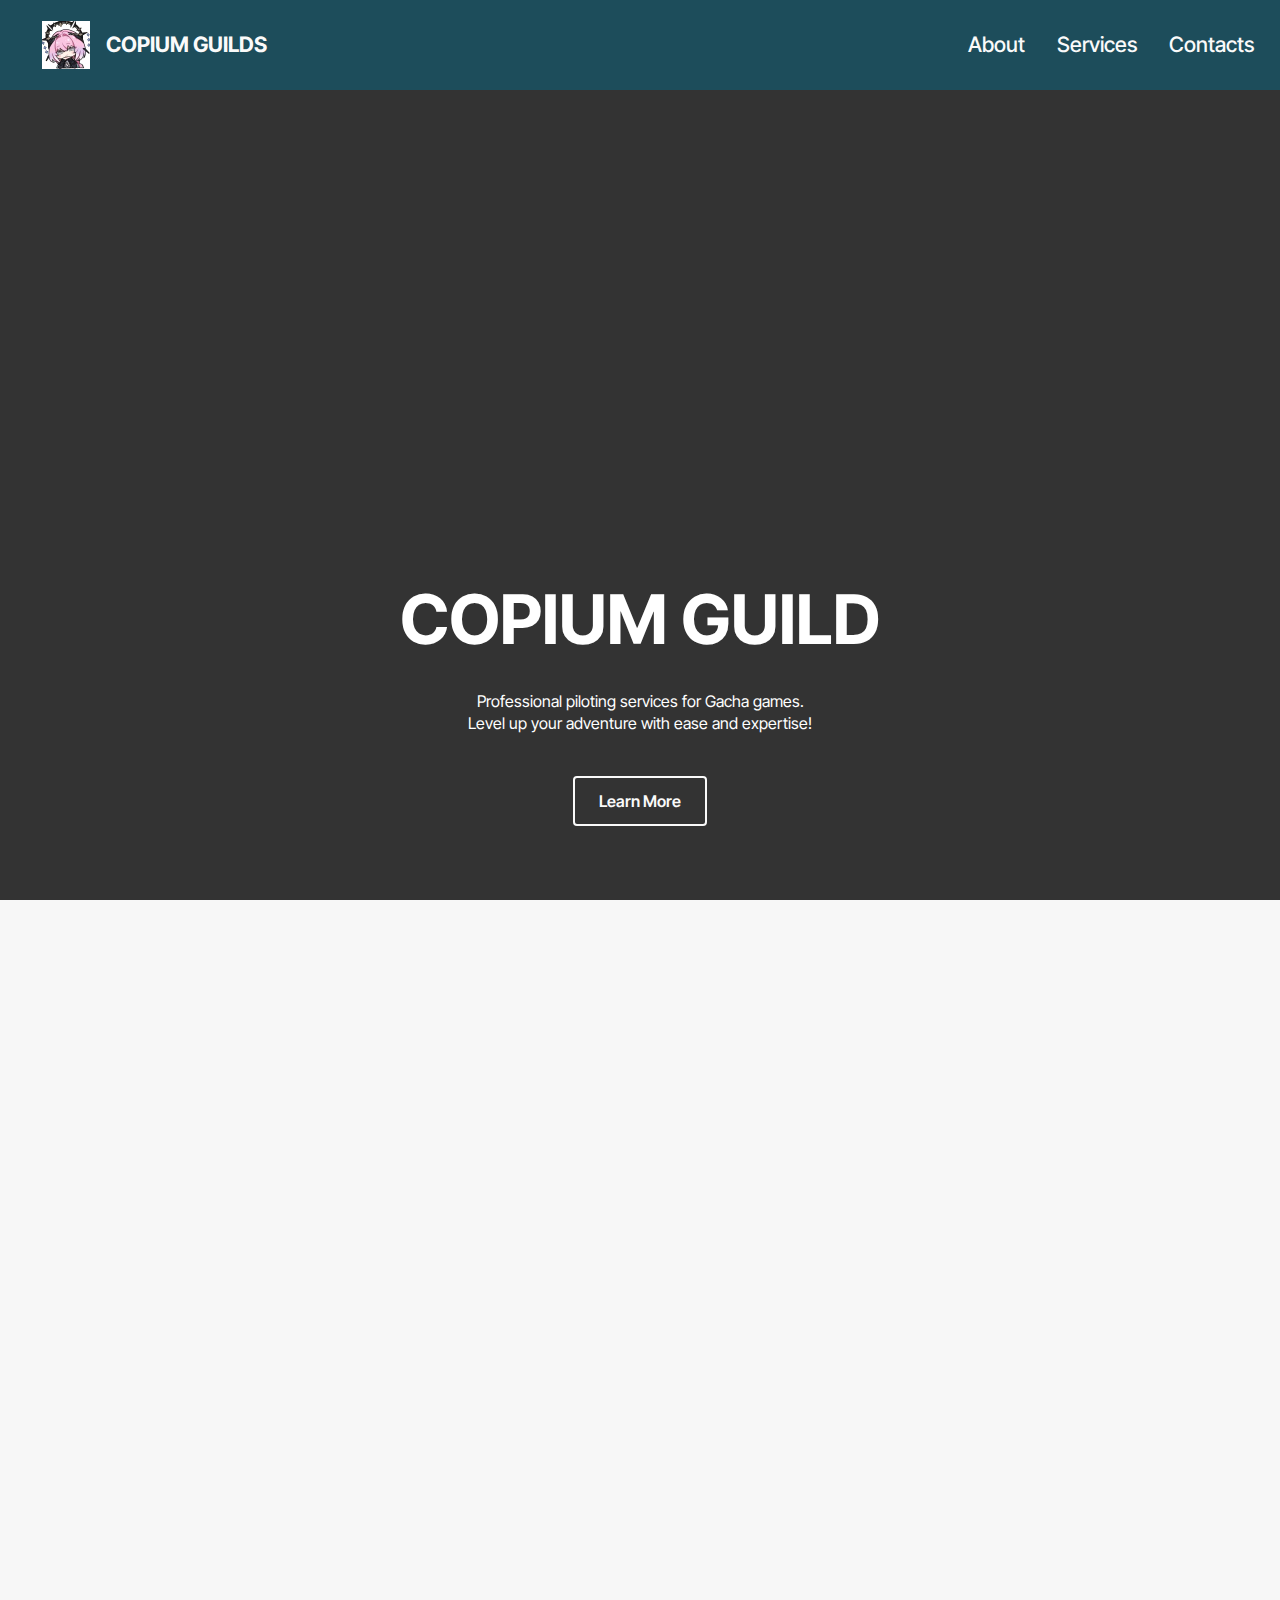
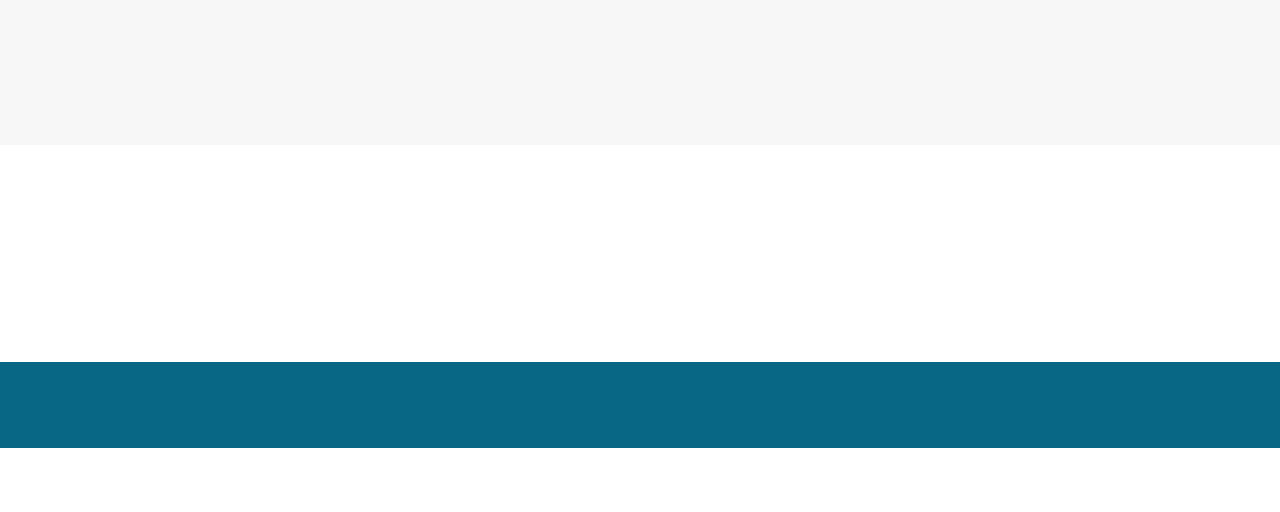
==== index.html @ 8b756c2f "index.html" ====
<!DOCTYPE html>
<html  >
<head>
  <!-- Site made with Mobirise Website Builder v5.9.18, https://mobirise.com -->
  <meta charset="UTF-8">
  <meta http-equiv="X-UA-Compatible" content="IE=edge">
  <meta name="generator" content="Mobirise v5.9.18, mobirise.com">
  <meta name="viewport" content="width=device-width, initial-scale=1, minimum-scale=1">
  <link rel="shortcut icon" href="assets/images/twitter-mmr-waai2024.11.131856662565855941118gcqwwayaaaao-wo-128x128-1.png" type="image/x-icon">
  <meta name="description" content="">
  
  
  <title>Home</title>
  <link rel="stylesheet" href="assets/web/assets/mobirise-icons2/mobirise2.css">
  <link rel="stylesheet" href="assets/bootstrap/css/bootstrap.min.css">
  <link rel="stylesheet" href="assets/bootstrap/css/bootstrap-grid.min.css">
  <link rel="stylesheet" href="assets/bootstrap/css/bootstrap-reboot.min.css">
  <link rel="stylesheet" href="assets/animatecss/animate.css">
  <link rel="stylesheet" href="assets/dropdown/css/style.css">
  <link rel="stylesheet" href="assets/socicon/css/styles.css">
  <link rel="stylesheet" href="assets/theme/css/style.css">
  <link rel="preload" href="https://fonts.googleapis.com/css?family=Inter+Tight:100,200,300,400,500,600,700,800,900,100i,200i,300i,400i,500i,600i,700i,800i,900i&display=swap" as="style" onload="this.onload=null;this.rel='stylesheet'">
  <noscript><link rel="stylesheet" href="https://fonts.googleapis.com/css?family=Inter+Tight:100,200,300,400,500,600,700,800,900,100i,200i,300i,400i,500i,600i,700i,800i,900i&display=swap"></noscript>
  <link rel="preload" as="style" href="assets/mobirise/css/mbr-additional.css?v=0Nuo8L"><link rel="stylesheet" href="assets/mobirise/css/mbr-additional.css?v=0Nuo8L" type="text/css">

  
  
  
</head>
<body>
  
  <section data-bs-version="5.1" class="menu menu6 cid-uwQEiU1fhK" once="menu" id="menu06-1n">
	

	<nav class="navbar navbar-dropdown opacityScrollOff navbar-expand-lg">
		<div class="container">
			<div class="navbar-brand">
				<span class="navbar-logo">
					<a href="https://mobiri.se">
						<img src="assets/images/twitter-mmr-waai2024.11.131856662565855941118gcqwwayaaaao-wo-96x96.jpg" alt="Mobirise Website Builder" style="height: 3rem;">
					</a>
				</span>
				<span class="navbar-caption-wrap"><a class="navbar-caption text-white text-primary display-4" href="index.html">COPIUM GUILDS</a></span>
			</div>
			<button class="navbar-toggler" type="button" data-toggle="collapse" data-bs-toggle="collapse" data-target="#navbarSupportedContent" data-bs-target="#navbarSupportedContent" aria-controls="navbarNavAltMarkup" aria-expanded="false" aria-label="Toggle navigation">
				<div class="hamburger">
					<span></span>
					<span></span>
					<span></span>
					<span></span>
				</div>
			</button>
			<div class="collapse navbar-collapse opacityScrollOff" id="navbarSupportedContent">
				<ul class="navbar-nav nav-dropdown nav-right" data-app-modern-menu="true"><li class="nav-item">
						<a class="nav-link link text-white text-primary display-4" href="about.html">About</a>
					</li><li class="nav-item">
						<a class="nav-link link text-white text-primary display-4" href="index.html" aria-expanded="false">Services</a>
					</li>
					<li class="nav-item">
						<a class="nav-link link text-white text-primary display-4" href="page2.html">Contacts</a>
					</li></ul>
				
				
			</div>
		</div>
	</nav>
</section>

<section data-bs-version="5.1" class="header16 cid-uwQDNIb9LK mbr-fullscreen" data-bg-video="https://youtu.be/4i1IRQ6SGTM?t=7" id="header17-1m">
  
  <div class="mbr-overlay" style="opacity: 0.8; background-color: rgb(0, 0, 0);"></div>
  <div class="container-fluid">
    <div class="row">
      <div class="content-wrap col-12 col-md-7">
        <h1 class="mbr-section-title mbr-fonts-style mbr-white mb-4 display-1"><strong>COPIUM GUILD</strong></h1>
        
        <p class="mbr-fonts-style mbr-text mbr-white mb-4 display-7">Professional piloting services for Gacha games. <br>Level up your adventure with ease and expertise!</p>
        <div class="mbr-section-btn"><a class="btn btn-white-outline display-7" href="#features017-1r">Learn More</a></div>
      </div>
    </div>
  </div>
</section>

<section data-bs-version="5.1" class="features017 mbr-embla cid-uwQSrrpqgI" id="features017-1r">
	
	
	<div class="position-relative">
		<div class="container">
			<div class="row justify-content-center">
				<div class="col-12 content-head">
					<div class="mbr-section-head mb-5">
						<h4 class="mbr-section-title mbr-fonts-style align-center mb-0 display-2">
							<strong>Services Available</strong></h4>
						
					</div>
				</div>
			</div>
		</div>

		<div class="embla" data-skip-snaps="true" data-align="center" data-contain-scroll="trimSnaps" data-auto-play-interval="5" data-draggable="true">
			<div class="embla__viewport container">
				<div class="embla__container">
					
					
					
					
					
					
					
					<div class="embla__slide slider-image item active" style="margin-left: 1rem; margin-right: 1rem;">
						<div class="slide-content">
							<div class="item-img">
								<div class="item-wrapper">
									<img src="assets/images/unnamed-512x512.png" alt="Mobirise Website Builder" title="" data-slide-to="0" data-bs-slide-to="0">
								</div>
							</div>
							<div class="item-content">
								<h5 class="item-title mbr-fonts-style display-5">
									<strong>Wuthering Waves</strong></h5>
								
								<p class="mbr-text mbr-fonts-style mt-3 display-7">An open-world action RPG by Kuro Game set in a post-apocalyptic world, featuring dynamic combat, rich lore, and stunning visuals. Players explore a vast world, battling enemies and uncovering mysteries with unique character abilities.</p>
							</div>
							<div class="mbr-section-btn item-footer mt-2"><a href="wuwa.html" class="btn item-btn btn-primary display-7" target="_blank">Start Now</a></div>
						</div>
					</div><div class="embla__slide slider-image item" style="margin-left: 1rem; margin-right: 1rem;">
					<div class="slide-content">
						<div class="item-img">
							<div class="item-wrapper">
								<img src="assets/images/genshin-impact-map-icon-filled-256-225x225.png" alt="Mobirise Website Builder" title="" data-slide-to="1" data-bs-slide-to="1">
							</div>
						</div>
						<div class="item-content">
							<h5 class="item-title mbr-fonts-style display-5"><strong>Genshin Impact</strong><strong><br></strong></h5>
							
							<p class="mbr-text mbr-fonts-style mt-3 display-7">
								An open-world action RPG by HoYoverse set in the fantasy world of Teyvat. Players control the Traveler, exploring diverse regions, solving puzzles, and using elemental powers to battle enemies. The game offers a captivating story, vibrant characters, and stunning visuals.
							</p>
						</div>
						<div class="mbr-section-btn item-footer mt-2"><a href="genshinimpact.html" class="btn item-btn btn-primary display-7" target="_blank">Start Now</a></div>
					</div>
					</div><div class="embla__slide slider-image item" style="margin-left: 1rem; margin-right: 1rem;">
						<div class="slide-content">
							<div class="item-img">
								<div class="item-wrapper">
									<img src="assets/images/mbr-600x794.png" alt="Mobirise Website Builder" title="" data-slide-to="2" data-bs-slide-to="2">
								</div>
							</div>
							<div class="item-content">
								<h5 class="item-title mbr-fonts-style display-5"><strong>More Services</strong></h5>
								
								<p class="mbr-text mbr-fonts-style mt-3 display-7">More services are coming soon to enhance your piloting experience! We're working on expanding our offerings to include additional game titles, more advanced piloting options, and exclusive features. Stay tuned for exciting updates that will take your gaming journey to the next level!</p>
							</div>
							<div class="mbr-section-btn item-footer mt-2"><a href="" class="btn item-btn btn-danger display-7" target="_blank">Work in Progress<br></a></div>
						</div>
					</div>
				</div>
			</div>
			<button class="embla__button embla__button--prev">
				<span class="mobi-mbri mobi-mbri-arrow-prev mbr-iconfont" aria-hidden="true"></span>
				<span class="sr-only visually-hidden visually-hidden visually-hidden">Previous</span>
			</button>
			<button class="embla__button embla__button--next">
				<span class="mobi-mbri mobi-mbri-arrow-next mbr-iconfont" aria-hidden="true"></span>
				<span class="sr-only visually-hidden visually-hidden visually-hidden">Next</span>
			</button>
		</div>
	</div>
</section>

<section data-bs-version="5.1" class="social02 cid-uwR6IhePLu" id="social02-1v">
	

	
	
	<div class="container">
		<div class="row justify-content-center">
			<div class="col-12 content-head">
				<div class="mb-5">
					<h5 class="mbr-section-title mbr-fonts-style align-center mb-0 display-2">
						<strong>Follow us</strong>
					</h5>
					
				</div>
			</div>
		</div>
		<div class="row">
			
			
			
			<div class="item features-without-image col-12 col-md-6 col-lg-4 active">
				<div class="item-wrapper">
					<span class="mbr-iconfont m-auto socicon-youtube socicon"></span>
					<div class="card-box">
						<h4 class="card-title mbr-fonts-style mb-1 display-7">
							<strong>YouTube</strong>
						</h4>
						<h5 class="card-text mbr-fonts-style display-7">
							https://www.youtube.com/@copiumguild</h5>
					</div>
				</div>
			</div>
			<div class="item features-without-image col-12 col-md-6 col-lg-4">
				<div class="item-wrapper">
					<span class="mbr-iconfont m-auto socicon-tiktok socicon"></span>
					<div class="card-box">
						<h4 class="card-title mbr-fonts-style mb-1 display-7">
							<strong>TikTok</strong></h4>
						<h5 class="card-text mbr-fonts-style display-7">
							www.tiktok.com/@copiumguild</h5>
					</div>
				</div>
			</div><div class="item features-without-image col-12 col-md-6 col-lg-4">
				<div class="item-wrapper">
					<span class="mbr-iconfont m-auto socicon-facebook socicon"></span>
					<div class="card-box">
						<h4 class="card-title mbr-fonts-style mb-1 display-7"><strong>Facebook</strong></h4>
						<h5 class="card-text mbr-fonts-style display-7">
							www.facebook.com/copiumguild69</h5>
					</div>
				</div>
			</div>
			
		</div>
	</div>
</section>

<section data-bs-version="5.1" class="footer4 cid-uwR9nvuyrR" once="footers" id="footer04-1y">

    

    

    <div class="container">
        <div class="media-container-row align-center mbr-white">
            <div class="col-12">
                <p class="mbr-text mb-0 mbr-fonts-style display-7">
                    © Copyright 2025 Copiumguild - All Rights Reserved
                </p>
            </div>
        </div>
    </div>
</section><section class="display-7" style="padding: 0;align-items: center;justify-content: center;flex-wrap: wrap;    align-content: center;display: flex;position: relative;height: 4rem;"><a href="https://mobiri.se/3644072" style="flex: 1 1;height: 4rem;position: absolute;width: 100%;z-index: 1;"><img alt="" style="height: 4rem;" src="[data-uri]"></a><p style="margin: 0;text-align: center;" class="display-7">&#8204;</p><a style="z-index:1" href="https://mobirise.com/drag-drop-website-builder.html">Drag and Drop Website Builder</a></section><script src="assets/bootstrap/js/bootstrap.bundle.min.js"></script>  <script src="assets/smoothscroll/smooth-scroll.js"></script>  <script src="assets/ytplayer/index.js"></script>  <script src="assets/dropdown/js/navbar-dropdown.js"></script>  <script src="assets/vimeoplayer/player.js"></script>  <script src="assets/embla/embla.min.js"></script>  <script src="assets/embla/script.js"></script>  <script src="assets/theme/js/script.js"></script>  
  
  
 <div id="scrollToTop" class="scrollToTop mbr-arrow-up"><a style="text-align: center;"><i class="mbr-arrow-up-icon mbr-arrow-up-icon-cm cm-icon cm-icon-smallarrow-up"></i></a></div>
    <input name="animation" type="hidden">
  </body>
</html>
---- assets/web/assets/mobirise-icons2/mobirise2.css ----
@font-face {
  font-family: 'Moririse2';
  font-display: swap;
  src:  url('mobirise2.eot?f2bix4');
  src:  url('mobirise2.eot?f2bix4#iefix') format('embedded-opentype'),
    url('mobirise2.ttf?f2bix4') format('truetype'),
    url('mobirise2.woff?f2bix4') format('woff'),
    url('mobirise2.svg?f2bix4#mobirise2') format('svg');
  font-weight: normal;
  font-style: normal;
}

[class^="mobi-"], [class*=" mobi-"] {
  /* use !important to prevent issues with browser extensions that change fonts */
  font-family: 'Moririse2' !important;
  speak: none;
  font-style: normal;
  font-weight: normal;
  font-variant: normal;
  text-transform: none;
  line-height: 1;

  /* Better Font Rendering =========== */
  -webkit-font-smoothing: antialiased;
  -moz-osx-font-smoothing: grayscale;
}

.mobi-mbri-add-submenu:before {
  content: "\e900";
}
.mobi-mbri-alert:before {
  content: "\e901";
}
.mobi-mbri-align-center:before {
  content: "\e902";
}
.mobi-mbri-align-justify:before {
  content: "\e903";
}
.mobi-mbri-align-left:before {
  content: "\e904";
}
.mobi-mbri-align-right:before {
  content: "\e905";
}
.mobi-mbri-android:before {
  content: "\e906";
}
.mobi-mbri-apple:before {
  content: "\e907";
}
.mobi-mbri-arrow-down:before {
  content: "\e908";
}
.mobi-mbri-arrow-next:before {
  content: "\e909";
}
.mobi-mbri-arrow-prev:before {
  content: "\e90a";
}
.mobi-mbri-arrow-up:before {
  content: "\e90b";
}
.mobi-mbri-bold:before {
  content: "\e90c";
}
.mobi-mbri-bookmark:before {
  content: "\e90d";
}
.mobi-mbri-bootstrap:before {
  content: "\e90e";
}
.mobi-mbri-briefcase:before {
  content: "\e90f";
}
.mobi-mbri-browse:before {
  content: "\e910";
}
.mobi-mbri-bulleted-list:before {
  content: "\e911";
}
.mobi-mbri-calendar:before {
  content: "\e912";
}
.mobi-mbri-camera:before {
  content: "\e913";
}
.mobi-mbri-cart-add:before {
  content: "\e914";
}
.mobi-mbri-cart-full:before {
  content: "\e915";
}
.mobi-mbri-cash:before {
  content: "\e916";
}
.mobi-mbri-change-style:before {
  content: "\e917";
}
.mobi-mbri-chat:before {
  content: "\e918";
}
.mobi-mbri-clock:before {
  content: "\e919";
}
.mobi-mbri-close:before {
  content: "\e91a";
}
.mobi-mbri-cloud:before {
  content: "\e91b";
}
.mobi-mbri-code:before {
  content: "\e91c";
}
.mobi-mbri-contact-form:before {
  content: "\e91d";
}
.mobi-mbri-credit-card:before {
  content: "\e91e";
}
.mobi-mbri-cursor-click:before {
  content: "\e91f";
}
.mobi-mbri-cust-feedback:before {
  content: "\e920";
}
.mobi-mbri-database:before {
  content: "\e921";
}
.mobi-mbri-delivery:before {
  content: "\e922";
}
.mobi-mbri-desktop:before {
  content: "\e923";
}
.mobi-mbri-devices:before {
  content: "\e924";
}
.mobi-mbri-down:before {
  content: "\e925";
}
.mobi-mbri-download-2:before {
  content: "\e926";
}
.mobi-mbri-download:before {
  content: "\e927";
}
.mobi-mbri-drag-n-drop-2:before {
  content: "\e928";
}
.mobi-mbri-drag-n-drop:before {
  content: "\e929";
}
.mobi-mbri-edit-2:before {
  content: "\e92a";
}
.mobi-mbri-edit:before {
  content: "\e92b";
}
.mobi-mbri-error:before {
  content: "\e92c";
}
.mobi-mbri-extension:before {
  content: "\e92d";
}
.mobi-mbri-features:before {
  content: "\e92e";
}
.mobi-mbri-file:before {
  content: "\e92f";
}
.mobi-mbri-flag:before {
  content: "\e930";
}
.mobi-mbri-folder:before {
  content: "\e931";
}
.mobi-mbri-gift:before {
  content: "\e932";
}
.mobi-mbri-github:before {
  content: "\e933";
}
.mobi-mbri-globe-2:before {
  content: "\e934";
}
.mobi-mbri-globe:before {
  content: "\e935";
}
.mobi-mbri-growing-chart:before {
  content: "\e936";
}
.mobi-mbri-hearth:before {
  content: "\e937";
}
.mobi-mbri-help:before {
  content: "\e938";
}
.mobi-mbri-home:before {
  content: "\e939";
}
.mobi-mbri-hot-cup:before {
  content: "\e93a";
}
.mobi-mbri-idea:before {
  content: "\e93b";
}
.mobi-mbri-image-gallery:before {
  content: "\e93c";
}
.mobi-mbri-image-slider:before {
  content: "\e93d";
}
.mobi-mbri-info:before {
  content: "\e93e";
}
.mobi-mbri-italic:before {
  content: "\e93f";
}
.mobi-mbri-key:before {
  content: "\e940";
}
.mobi-mbri-laptop:before {
  content: "\e941";
}
.mobi-mbri-layers:before {
  content: "\e942";
}
.mobi-mbri-left-right:before {
  content: "\e943";
}
.mobi-mbri-left:before {
  content: "\e944";
}
.mobi-mbri-letter:before {
  content: "\e945";
}
.mobi-mbri-like:before {
  content: "\e946";
}
.mobi-mbri-link:before {
  content: "\e947";
}
.mobi-mbri-lock:before {
  content: "\e948";
}
.mobi-mbri-login:before {
  content: "\e949";
}
.mobi-mbri-logout:before {
  content: "\e94a";
}
.mobi-mbri-magic-stick:before {
  content: "\e94b";
}
.mobi-mbri-map-pin:before {
  content: "\e94c";
}
.mobi-mbri-menu:before {
  content: "\e94d";
}
.mobi-mbri-mobile-2:before {
  content: "\e94e";
}
.mobi-mbri-mobile-horizontal:before {
  content: "\e94f";
}
.mobi-mbri-mobile:before {
  content: "\e950";
}
.mobi-mbri-mobirise:before {
  content: "\e951";
}
.mobi-mbri-more-horizontal:before {
  content: "\e952";
}
.mobi-mbri-more-vertical:before {
  content: "\e953";
}
.mobi-mbri-music:before {
  content: "\e954";
}
.mobi-mbri-new-file:before {
  content: "\e955";
}
.mobi-mbri-numbered-list:before {
  content: "\e956";
}
.mobi-mbri-opened-folder:before {
  content: "\e957";
}
.mobi-mbri-pages:before {
  content: "\e958";
}
.mobi-mbri-paper-plane:before {
  content: "\e959";
}
.mobi-mbri-paperclip:before {
  content: "\e95a";
}
.mobi-mbri-phone:before {
  content: "\e95b";
}
.mobi-mbri-photo:before {
  content: "\e95c";
}
.mobi-mbri-photos:before {
  content: "\e95d";
}
.mobi-mbri-pin:before {
  content: "\e95e";
}
.mobi-mbri-play:before {
  content: "\e95f";
}
.mobi-mbri-plus:before {
  content: "\e960";
}
.mobi-mbri-preview:before {
  content: "\e961";
}
.mobi-mbri-print:before {
  content: "\e962";
}
.mobi-mbri-protect:before {
  content: "\e963";
}
.mobi-mbri-question:before {
  content: "\e964";
}
.mobi-mbri-quote-left:before {
  content: "\e965";
}
.mobi-mbri-quote-right:before {
  content: "\e966";
}
.mobi-mbri-redo:before {
  content: "\e967";
}
.mobi-mbri-refresh:before {
  content: "\e968";
}
.mobi-mbri-responsive-2:before {
  content: "\e969";
}
.mobi-mbri-responsive:before {
  content: "\e96a";
}
.mobi-mbri-right:before {
  content: "\e96b";
}
.mobi-mbri-rocket:before {
  content: "\e96c";
}
.mobi-mbri-sad-face:before {
  content: "\e96d";
}
.mobi-mbri-sale:before {
  content: "\e96e";
}
.mobi-mbri-save:before {
  content: "\e96f";
}
.mobi-mbri-search:before {
  content: "\e970";
}
.mobi-mbri-setting-2:before {
  content: "\e971";
}
.mobi-mbri-setting-3:before {
  content: "\e972";
}
.mobi-mbri-setting:before {
  content: "\e973";
}
.mobi-mbri-share:before {
  content: "\e974";
}
.mobi-mbri-shopping-bag:before {
  content: "\e975";
}
.mobi-mbri-shopping-basket:before {
  content: "\e976";
}
.mobi-mbri-shopping-cart:before {
  content: "\e977";
}
.mobi-mbri-sites:before {
  content: "\e978";
}
.mobi-mbri-smile-face:before {
  content: "\e979";
}
.mobi-mbri-speed:before {
  content: "\e97a";
}
.mobi-mbri-star:before {
  content: "\e97b";
}
.mobi-mbri-success:before {
  content: "\e97c";
}
.mobi-mbri-sun:before {
  content: "\e97d";
}
.mobi-mbri-sun2:before {
  content: "\e97e";
}
.mobi-mbri-tablet-vertical:before {
  content: "\e97f";
}
.mobi-mbri-tablet:before {
  content: "\e980";
}
.mobi-mbri-target:before {
  content: "\e981";
}
.mobi-mbri-timer:before {
  content: "\e982";
}
.mobi-mbri-to-ftp:before {
  content: "\e983";
}
.mobi-mbri-to-local-drive:before {
  content: "\e984";
}
.mobi-mbri-touch-swipe:before {
  content: "\e985";
}
.mobi-mbri-touch:before {
  content: "\e986";
}
.mobi-mbri-trash:before {
  content: "\e987";
}
.mobi-mbri-underline:before {
  content: "\e988";
}
.mobi-mbri-undo:before {
  content: "\e989";
}
.mobi-mbri-unlink:before {
  content: "\e98a";
}
.mobi-mbri-unlock:before {
  content: "\e98b";
}
.mobi-mbri-up-down:before {
  content: "\e98c";
}
.mobi-mbri-up:before {
  content: "\e98d";
}
.mobi-mbri-update:before {
  content: "\e98e";
}
.mobi-mbri-upload-2:before {
  content: "\e98f";
}
.mobi-mbri-upload:before {
  content: "\e990";
}
.mobi-mbri-user-2:before {
  content: "\e991";
}
.mobi-mbri-user:before {
  content: "\e992";
}
.mobi-mbri-users:before {
  content: "\e993";
}
.mobi-mbri-video-play:before {
  content: "\e994";
}
.mobi-mbri-video:before {
  content: "\e995";
}
.mobi-mbri-watch:before {
  content: "\e996";
}
.mobi-mbri-website-theme-2:before {
  content: "\e997";
}
.mobi-mbri-website-theme:before {
  content: "\e998";
}
.mobi-mbri-wifi:before {
  content: "\e999";
}
.mobi-mbri-windows:before {
  content: "\e99a";
}
.mobi-mbri-zoom-in:before {
  content: "\e99b";
}
.mobi-mbri-zoom-out:before {
  content: "\e99c";
}
---- assets/dropdown/css/style.css ----
.navbar-dropdown {
  left: 0;
  padding: 0;
  position: absolute;
  right: 0;
  top: 0;
  transition: all 0.45s ease;
  z-index: 1030;
  background: #282828; }
  .navbar-dropdown .navbar-logo {
    margin-right: 0.8rem;
    transition: margin 0.3s ease-in-out;
    vertical-align: middle; }
    .navbar-dropdown .navbar-logo img {
      height: 3.125rem;
      transition: all 0.3s ease-in-out; }
    .navbar-dropdown .navbar-logo.mbr-iconfont {
      font-size: 3.125rem;
      line-height: 3.125rem; }
  .navbar-dropdown .navbar-caption {
    font-weight: 700;
    white-space: normal;
    vertical-align: -4px;
    line-height: 3.125rem !important; }
    .navbar-dropdown .navbar-caption, .navbar-dropdown .navbar-caption:hover {
      color: inherit;
      text-decoration: none; }
  .navbar-dropdown .mbr-iconfont + .navbar-caption {
    vertical-align: -1px; }
  .navbar-dropdown.navbar-fixed-top {
    position: fixed; }
  .navbar-dropdown .navbar-brand span {
    vertical-align: -4px; }
  .navbar-dropdown.bg-color.transparent {
    background: none; }
  .navbar-dropdown.navbar-short .navbar-brand {
    padding: 0.625rem 0; }
    .navbar-dropdown.navbar-short .navbar-brand span {
      vertical-align: -1px; }
  .navbar-dropdown.navbar-short .navbar-caption {
    line-height: 2.375rem !important;
    vertical-align: -2px; }
  .navbar-dropdown.navbar-short .navbar-logo {
    margin-right: 0.5rem; }
    .navbar-dropdown.navbar-short .navbar-logo img {
      height: 2.375rem; }
    .navbar-dropdown.navbar-short .navbar-logo.mbr-iconfont {
      font-size: 2.375rem;
      line-height: 2.375rem; }
  .navbar-dropdown.navbar-short .mbr-table-cell {
    height: 3.625rem; }
  .navbar-dropdown .navbar-close {
    left: 0.6875rem;
    position: fixed;
    top: 0.75rem;
    z-index: 1000; }
  .navbar-dropdown .hamburger-icon {
    content: "";
    display: inline-block;
    vertical-align: middle;
    width: 16px;
    -webkit-box-shadow: 0 -6px 0 1px #282828,0 0 0 1px #282828,0 6px 0 1px #282828;
    -moz-box-shadow: 0 -6px 0 1px #282828,0 0 0 1px #282828,0 6px 0 1px #282828;
    box-shadow: 0 -6px 0 1px #282828,0 0 0 1px #282828,0 6px 0 1px #282828; }

.dropdown-menu .dropdown-toggle[data-toggle="dropdown-submenu"]::after {
  border-bottom: 0.35em solid transparent;
  border-left: 0.35em solid;
  border-right: 0;
  border-top: 0.35em solid transparent;
  margin-left: 0.3rem; }

.dropdown-menu .dropdown-item:focus {
  outline: 0; }

.nav-dropdown {
  font-size: 0.75rem;
  font-weight: 500;
  height: auto !important; }
  .nav-dropdown .nav-btn {
    padding-left: 1rem; }
  .nav-dropdown .link {
    margin: .667em 1.667em;
    font-weight: 500;
    padding: 0;
    transition: color .2s ease-in-out; }
    .nav-dropdown .link.dropdown-toggle {
      margin-right: 2.583em; }
      .nav-dropdown .link.dropdown-toggle::after {
        margin-left: .25rem;
        border-top: 0.35em solid;
        border-right: 0.35em solid transparent;
        border-left: 0.35em solid transparent;
        border-bottom: 0; }
      .nav-dropdown .link.dropdown-toggle[aria-expanded="true"] {
        margin: 0;
        padding: 0.667em 3.263em  0.667em 1.667em; }
  .nav-dropdown .link::after,
  .nav-dropdown .dropdown-item::after {
    color: inherit; }
  .nav-dropdown .btn {
    font-size: 0.75rem;
    font-weight: 700;
    letter-spacing: 0;
    margin-bottom: 0;
    padding-left: 1.25rem;
    padding-right: 1.25rem; }
  .nav-dropdown .dropdown-menu {
    border-radius: 0;
    border: 0;
    left: 0;
    margin: 0;
    padding-bottom: 1.25rem;
    padding-top: 1.25rem;
    position: relative; }
  .nav-dropdown .dropdown-submenu {
    margin-left: 0.125rem;
    top: 0; }
  .nav-dropdown .dropdown-item {
    font-weight: 500;
    line-height: 2;
    padding: 0.3846em 4.615em 0.3846em 1.5385em;
    position: relative;
    transition: color .2s ease-in-out, background-color .2s ease-in-out; }
    .nav-dropdown .dropdown-item::after {
      margin-top: -0.3077em;
      position: absolute;
      right: 1.1538em;
      top: 50%; }
    .nav-dropdown .dropdown-item:focus, .nav-dropdown .dropdown-item:hover {
      background: none; }

@media (max-width: 767px) {
  .nav-dropdown.navbar-toggleable-sm {
    bottom: 0;
    display: none;
    left: 0;
    overflow-x: hidden;
    position: fixed;
    top: 0;
    transform: translateX(-100%);
    -ms-transform: translateX(-100%);
    -webkit-transform: translateX(-100%);
    width: 18.75rem;
    z-index: 999; } }
.nav-dropdown.navbar-toggleable-xl {
  bottom: 0;
  display: none;
  left: 0;
  overflow-x: hidden;
  position: fixed;
  top: 0;
  transform: translateX(-100%);
  -ms-transform: translateX(-100%);
  -webkit-transform: translateX(-100%);
  width: 18.75rem;
  z-index: 999; }

.nav-dropdown-sm {
  display: block !important;
  overflow-x: hidden;
  overflow: auto;
  padding-top: 3.875rem; }
  .nav-dropdown-sm::after {
    content: "";
    display: block;
    height: 3rem;
    width: 100%; }
  .nav-dropdown-sm.collapse.in ~ .navbar-close {
    display: block !important; }
  .nav-dropdown-sm.collapsing, .nav-dropdown-sm.collapse.in {
    transform: translateX(0);
    -ms-transform: translateX(0);
    -webkit-transform: translateX(0);
    transition: all 0.25s ease-out;
    -webkit-transition: all 0.25s ease-out;
    background: #282828; }
  .nav-dropdown-sm.collapsing[aria-expanded="false"] {
    transform: translateX(-100%);
    -ms-transform: translateX(-100%);
    -webkit-transform: translateX(-100%); }
  .nav-dropdown-sm .nav-item {
    display: block;
    margin-left: 0 !important;
    padding-left: 0; }
  .nav-dropdown-sm .link,
  .nav-dropdown-sm .dropdown-item {
    border-top: 1px dotted rgba(255, 255, 255, 0.1);
    font-size: 0.8125rem;
    line-height: 1.6;
    margin: 0 !important;
    padding: 0.875rem 2.4rem 0.875rem 1.5625rem !important;
    position: relative;
    white-space: normal; }
    .nav-dropdown-sm .link:focus, .nav-dropdown-sm .link:hover,
    .nav-dropdown-sm .dropdown-item:focus,
    .nav-dropdown-sm .dropdown-item:hover {
      background: rgba(0, 0, 0, 0.2) !important;
      color: #c0a375; }
  .nav-dropdown-sm .nav-btn {
    position: relative;
    padding: 1.5625rem 1.5625rem 0 1.5625rem; }
    .nav-dropdown-sm .nav-btn::before {
      border-top: 1px dotted rgba(255, 255, 255, 0.1);
      content: "";
      left: 0;
      position: absolute;
      top: 0;
      width: 100%; }
    .nav-dropdown-sm .nav-btn + .nav-btn {
      padding-top: 0.625rem; }
      .nav-dropdown-sm .nav-btn + .nav-btn::before {
        display: none; }
  .nav-dropdown-sm .btn {
    padding: 0.625rem 0; }
  .nav-dropdown-sm .dropdown-toggle[data-toggle="dropdown-submenu"]::after {
    margin-left: .25rem;
    border-top: 0.35em solid;
    border-right: 0.35em solid transparent;
    border-left: 0.35em solid transparent;
    border-bottom: 0; }
  .nav-dropdown-sm .dropdown-toggle[data-toggle="dropdown-submenu"][aria-expanded="true"]::after {
    border-top: 0;
    border-right: 0.35em solid transparent;
    border-left: 0.35em solid transparent;
    border-bottom: 0.35em solid; }
  .nav-dropdown-sm .dropdown-menu {
    margin: 0;
    padding: 0;
    position: relative;
    top: 0;
    left: 0;
    width: 100%;
    border: 0;
    float: none;
    border-radius: 0;
    background: none; }
  .nav-dropdown-sm .dropdown-submenu {
    left: 100%;
    margin-left: 0.125rem;
    margin-top: -1.25rem;
    top: 0; }

.navbar-toggleable-sm .nav-dropdown .dropdown-menu {
  position: absolute; }

.navbar-toggleable-sm .nav-dropdown .dropdown-submenu {
  left: 100%;
  margin-left: 0.125rem;
  margin-top: -1.25rem;
  top: 0; }

.navbar-toggleable-sm.opened .nav-dropdown .dropdown-menu {
  position: relative; }

.navbar-toggleable-sm.opened .nav-dropdown .dropdown-submenu {
  left: 0;
  margin-left: 00rem;
  margin-top: 0rem;
  top: 0; }

.is-builder .nav-dropdown.collapsing {
  transition: none !important; }
---- assets/socicon/css/styles.css ----
@charset "UTF-8";

@font-face {
  font-family: 'Socicon';
  src:  url('../fonts/socicon.eot');
  src:  url('../fonts/socicon.eot?#iefix') format('embedded-opentype'),
    url('../fonts/socicon.woff2') format('woff2'),
    url('../fonts/socicon.ttf') format('truetype'),
    url('../fonts/socicon.woff') format('woff'),
    url('../fonts/socicon.svg#socicon') format('svg');
  font-weight: normal;
  font-style: normal;
  font-display: swap;
}

[data-icon]:before {
  font-family: "socicon" !important;
  content: attr(data-icon);
  font-style: normal !important;
  font-weight: normal !important;
  font-variant: normal !important;
  text-transform: none !important;
  speak: none;
  line-height: 1;
  -webkit-font-smoothing: antialiased;
  -moz-osx-font-smoothing: grayscale;
}

[class^="socicon-"], [class*=" socicon-"] {
  /* use !important to prevent issues with browser extensions that change fonts */
  font-family: 'Socicon' !important;
  speak: none;
  font-style: normal;
  font-weight: normal;
  font-variant: normal;
  text-transform: none;
  line-height: 1;

  /* Better Font Rendering =========== */
  -webkit-font-smoothing: antialiased;
  -moz-osx-font-smoothing: grayscale;
}

.socicon-500px:before {
  content: "\e000";
}
.socicon-8tracks:before {
  content: "\e001";
}
.socicon-airbnb:before {
  content: "\e002";
}
.socicon-alliance:before {
  content: "\e003";
}
.socicon-amazon:before {
  content: "\e004";
}
.socicon-amplement:before {
  content: "\e005";
}
.socicon-android:before {
  content: "\e006";
}
.socicon-angellist:before {
  content: "\e007";
}
.socicon-apple:before {
  content: "\e008";
}
.socicon-appnet:before {
  content: "\e009";
}
.socicon-baidu:before {
  content: "\e00a";
}
.socicon-bandcamp:before {
  content: "\e00b";
}
.socicon-battlenet:before {
  content: "\e00c";
}
.socicon-mixer:before {
  content: "\e00d";
}
.socicon-bebee:before {
  content: "\e00e";
}
.socicon-bebo:before {
  content: "\e00f";
}
.socicon-behance:before {
  content: "\e010";
}
.socicon-blizzard:before {
  content: "\e011";
}
.socicon-blogger:before {
  content: "\e012";
}
.socicon-buffer:before {
  content: "\e013";
}
.socicon-chrome:before {
  content: "\e014";
}
.socicon-coderwall:before {
  content: "\e015";
}
.socicon-curse:before {
  content: "\e016";
}
.socicon-dailymotion:before {
  content: "\e017";
}
.socicon-deezer:before {
  content: "\e018";
}
.socicon-delicious:before {
  content: "\e019";
}
.socicon-deviantart:before {
  content: "\e01a";
}
.socicon-diablo:before {
  content: "\e01b";
}
.socicon-digg:before {
  content: "\e01c";
}
.socicon-discord:before {
  content: "\e01d";
}
.socicon-disqus:before {
  content: "\e01e";
}
.socicon-douban:before {
  content: "\e01f";
}
.socicon-draugiem:before {
  content: "\e020";
}
.socicon-dribbble:before {
  content: "\e021";
}
.socicon-drupal:before {
  content: "\e022";
}
.socicon-ebay:before {
  content: "\e023";
}
.socicon-ello:before {
  content: "\e024";
}
.socicon-endomodo:before {
  content: "\e025";
}
.socicon-envato:before {
  content: "\e026";
}
.socicon-etsy:before {
  content: "\e027";
}
.socicon-facebook:before {
  content: "\e028";
}
.socicon-feedburner:before {
  content: "\e029";
}
.socicon-filmweb:before {
  content: "\e02a";
}
.socicon-firefox:before {
  content: "\e02b";
}
.socicon-flattr:before {
  content: "\e02c";
}
.socicon-flickr:before {
  content: "\e02d";
}
.socicon-formulr:before {
  content: "\e02e";
}
.socicon-forrst:before {
  content: "\e02f";
}
.socicon-foursquare:before {
  content: "\e030";
}
.socicon-friendfeed:before {
  content: "\e031";
}
.socicon-github:before {
  content: "\e032";
}
.socicon-goodreads:before {
  content: "\e033";
}
.socicon-google:before {
  content: "\e034";
}
.socicon-googlescholar:before {
  content: "\e035";
}
.socicon-googlegroups:before {
  content: "\e036";
}
.socicon-googlephotos:before {
  content: "\e037";
}
.socicon-googleplus:before {
  content: "\e038";
}
.socicon-grooveshark:before {
  content: "\e039";
}
.socicon-hackerrank:before {
  content: "\e03a";
}
.socicon-hearthstone:before {
  content: "\e03b";
}
.socicon-hellocoton:before {
  content: "\e03c";
}
.socicon-heroes:before {
  content: "\e03d";
}
.socicon-smashcast:before {
  content: "\e03e";
}
.socicon-horde:before {
  content: "\e03f";
}
.socicon-houzz:before {
  content: "\e040";
}
.socicon-icq:before {
  content: "\e041";
}
.socicon-identica:before {
  content: "\e042";
}
.socicon-imdb:before {
  content: "\e043";
}
.socicon-instagram:before {
  content: "\e044";
}
.socicon-issuu:before {
  content: "\e045";
}
.socicon-istock:before {
  content: "\e046";
}
.socicon-itunes:before {
  content: "\e047";
}
.socicon-keybase:before {
  content: "\e048";
}
.socicon-lanyrd:before {
  content: "\e049";
}
.socicon-lastfm:before {
  content: "\e04a";
}
.socicon-line:before {
  content: "\e04b";
}
.socicon-linkedin:before {
  content: "\e04c";
}
.socicon-livejournal:before {
  content: "\e04d";
}
.socicon-lyft:before {
  content: "\e04e";
}
.socicon-macos:before {
  content: "\e04f";
}
.socicon-mail:before {
  content: "\e050";
}
.socicon-medium:before {
  content: "\e051";
}
.socicon-meetup:before {
  content: "\e052";
}
.socicon-mixcloud:before {
  content: "\e053";
}
.socicon-modelmayhem:before {
  content: "\e054";
}
.socicon-mumble:before {
  content: "\e055";
}
.socicon-myspace:before {
  content: "\e056";
}
.socicon-newsvine:before {
  content: "\e057";
}
.socicon-nintendo:before {
  content: "\e058";
}
.socicon-npm:before {
  content: "\e059";
}
.socicon-odnoklassniki:before {
  content: "\e05a";
}
.socicon-openid:before {
  content: "\e05b";
}
.socicon-opera:before {
  content: "\e05c";
}
.socicon-outlook:before {
  content: "\e05d";
}
.socicon-overwatch:before {
  content: "\e05e";
}
.socicon-patreon:before {
  content: "\e05f";
}
.socicon-paypal:before {
  content: "\e060";
}
.socicon-periscope:before {
  content: "\e061";
}
.socicon-persona:before {
  content: "\e062";
}
.socicon-pinterest:before {
  content: "\e063";
}
.socicon-play:before {
  content: "\e064";
}
.socicon-player:before {
  content: "\e065";
}
.socicon-playstation:before {
  content: "\e066";
}
.socicon-pocket:before {
  content: "\e067";
}
.socicon-qq:before {
  content: "\e068";
}
.socicon-quora:before {
  content: "\e069";
}
.socicon-raidcall:before {
  content: "\e06a";
}
.socicon-ravelry:before {
  content: "\e06b";
}
.socicon-reddit:before {
  content: "\e06c";
}
.socicon-renren:before {
  content: "\e06d";
}
.socicon-researchgate:before {
  content: "\e06e";
}
.socicon-residentadvisor:before {
  content: "\e06f";
}
.socicon-reverbnation:before {
  content: "\e070";
}
.socicon-rss:before {
  content: "\e071";
}
.socicon-sharethis:before {
  content: "\e072";
}
.socicon-skype:before {
  content: "\e073";
}
.socicon-slideshare:before {
  content: "\e074";
}
.socicon-smugmug:before {
  content: "\e075";
}
.socicon-snapchat:before {
  content: "\e076";
}
.socicon-songkick:before {
  content: "\e077";
}
.socicon-soundcloud:before {
  content: "\e078";
}
.socicon-spotify:before {
  content: "\e079";
}
.socicon-stackexchange:before {
  content: "\e07a";
}
.socicon-stackoverflow:before {
  content: "\e07b";
}
.socicon-starcraft:before {
  content: "\e07c";
}
.socicon-stayfriends:before {
  content: "\e07d";
}
.socicon-steam:before {
  content: "\e07e";
}
.socicon-storehouse:before {
  content: "\e07f";
}
.socicon-strava:before {
  content: "\e080";
}
.socicon-streamjar:before {
  content: "\e081";
}
.socicon-stumbleupon:before {
  content: "\e082";
}
.socicon-swarm:before {
  content: "\e083";
}
.socicon-teamspeak:before {
  content: "\e084";
}
.socicon-teamviewer:before {
  content: "\e085";
}
.socicon-technorati:before {
  content: "\e086";
}
.socicon-telegram:before {
  content: "\e087";
}
.socicon-tripadvisor:before {
  content: "\e088";
}
.socicon-tripit:before {
  content: "\e089";
}
.socicon-triplej:before {
  content: "\e08a";
}
.socicon-tumblr:before {
  content: "\e08b";
}
.socicon-twitch:before {
  content: "\e08c";
}
.socicon-twitter:before {
  content: "\e08d";
}
.socicon-uber:before {
  content: "\e08e";
}
.socicon-ventrilo:before {
  content: "\e08f";
}
.socicon-viadeo:before {
  content: "\e090";
}
.socicon-viber:before {
  content: "\e091";
}
.socicon-viewbug:before {
  content: "\e092";
}
.socicon-vimeo:before {
  content: "\e093";
}
.socicon-vine:before {
  content: "\e094";
}
.socicon-vkontakte:before {
  content: "\e095";
}
.socicon-warcraft:before {
  content: "\e096";
}
.socicon-wechat:before {
  content: "\e097";
}
.socicon-weibo:before {
  content: "\e098";
}
.socicon-whatsapp:before {
  content: "\e099";
}
.socicon-wikipedia:before {
  content: "\e09a";
}
.socicon-windows:before {
  content: "\e09b";
}
.socicon-wordpress:before {
  content: "\e09c";
}
.socicon-wykop:before {
  content: "\e09d";
}
.socicon-xbox:before {
  content: "\e09e";
}
.socicon-xing:before {
  content: "\e09f";
}
.socicon-yahoo:before {
  content: "\e0a0";
}
.socicon-yammer:before {
  content: "\e0a1";
}
.socicon-yandex:before {
  content: "\e0a2";
}
.socicon-yelp:before {
  content: "\e0a3";
}
.socicon-younow:before {
  content: "\e0a4";
}
.socicon-youtube:before {
  content: "\e0a5";
}
.socicon-zapier:before {
  content: "\e0a6";
}
.socicon-zerply:before {
  content: "\e0a7";
}
.socicon-zomato:before {
  content: "\e0a8";
}
.socicon-zynga:before {
  content: "\e0a9";
}
.socicon-spreadshirt:before {
  content: "\e901";
}
.socicon-gamejolt:before {
  content: "\e902";
}
.socicon-trello:before {
  content: "\e903";
}
.socicon-tunein:before {
  content: "\e904";
}
.socicon-bloglovin:before {
  content: "\e905";
}
.socicon-gamewisp:before {
  content: "\e906";
}
.socicon-messenger:before {
  content: "\e907";
}
.socicon-pandora:before {
  content: "\e908";
}
.socicon-augment:before {
  content: "\e909";
}
.socicon-bitbucket:before {
  content: "\e90a";
}
.socicon-fyuse:before {
  content: "\e90b";
}
.socicon-yt-gaming:before {
  content: "\e90c";
}
.socicon-sketchfab:before {
  content: "\e90d";
}
.socicon-mobcrush:before {
  content: "\e90e";
}
.socicon-microsoft:before {
  content: "\e90f";
}
.socicon-realtor:before {
  content: "\e910";
}
.socicon-tidal:before {
  content: "\e911";
}
.socicon-qobuz:before {
  content: "\e912";
}
.socicon-natgeo:before {
  content: "\e913";
}
.socicon-mastodon:before {
  content: "\e914";
}
.socicon-unsplash:before {
  content: "\e915";
}
.socicon-homeadvisor:before {
  content: "\e916";
}
.socicon-angieslist:before {
  content: "\e917";
}
.socicon-codepen:before {
  content: "\e918";
}
.socicon-slack:before {
  content: "\e919";
}
.socicon-openaigym:before {
  content: "\e91a";
}
.socicon-logmein:before {
  content: "\e91b";
}
.socicon-fiverr:before {
  content: "\e91c";
}
.socicon-gotomeeting:before {
  content: "\e91d";
}
.socicon-aliexpress:before {
  content: "\e91e";
}
.socicon-guru:before {
  content: "\e91f";
}
.socicon-appstore:before {
  content: "\e920";
}
.socicon-homes:before {
  content: "\e921";
}
.socicon-zoom:before {
  content: "\e922";
}
.socicon-alibaba:before {
  content: "\e923";
}
.socicon-craigslist:before {
  content: "\e924";
}
.socicon-wix:before {
  content: "\e925";
}
.socicon-redfin:before {
  content: "\e926";
}
.socicon-googlecalendar:before {
  content: "\e927";
}
.socicon-shopify:before {
  content: "\e928";
}
.socicon-freelancer:before {
  content: "\e929";
}
.socicon-seedrs:before {
  content: "\e92a";
}
.socicon-bing:before {
  content: "\e92b";
}
.socicon-doodle:before {
  content: "\e92c";
}
.socicon-bonanza:before {
  content: "\e92d";
}
.socicon-squarespace:before {
  content: "\e92e";
}
.socicon-toptal:before {
  content: "\e92f";
}
.socicon-gust:before {
  content: "\e930";
}
.socicon-ask:before {
  content: "\e931";
}
.socicon-trulia:before {
  content: "\e932";
}
.socicon-loomly:before {
  content: "\e933";
}
.socicon-ghost:before {
  content: "\e934";
}
.socicon-upwork:before {
  content: "\e935";
}
.socicon-fundable:before {
  content: "\e936";
}
.socicon-booking:before {
  content: "\e937";
}
.socicon-googlemaps:before {
  content: "\e938";
}
.socicon-zillow:before {
  content: "\e939";
}
.socicon-niconico:before {
  content: "\e93a";
}
.socicon-toneden:before {
  content: "\e93b";
}
.socicon-crunchbase:before {
  content: "\e93c";
}
.socicon-homefy:before {
  content: "\e93d";
}
.socicon-calendly:before {
  content: "\e93e";
}
.socicon-livemaster:before {
  content: "\e93f";
}
.socicon-udemy:before {
  content: "\e940";
}
.socicon-codered:before {
  content: "\e941";
}
.socicon-origin:before {
  content: "\e942";
}
.socicon-nextdoor:before {
  content: "\e943";
}
.socicon-portfolio:before {
  content: "\e944";
}
.socicon-instructables:before {
  content: "\e945";
}
.socicon-gitlab:before {
  content: "\e946";
}
.socicon-hackernews:before {
  content: "\e947";
}
.socicon-smashwords:before {
  content: "\e948";
}
.socicon-kobo:before {
  content: "\e949";
}
.socicon-bookbub:before {
  content: "\e94a";
}
.socicon-mailru:before {
  content: "\e94b";
}
.socicon-moddb:before {
  content: "\e94c";
}
.socicon-indiedb:before {
  content: "\e94d";
}
.socicon-traxsource:before {
  content: "\e94e";
}
.socicon-gamefor:before {
  content: "\e94f";
}
.socicon-pixiv:before {
  content: "\e950";
}
.socicon-myanimelist:before {
  content: "\e951";
}
.socicon-blackberry:before {
  content: "\e952";
}
.socicon-wickr:before {
  content: "\e953";
}
.socicon-spip:before {
  content: "\e954";
}
.socicon-napster:before {
  content: "\e955";
}
.socicon-beatport:before {
  content: "\e956";
}
.socicon-hackerone:before {
  content: "\e957";
}
.socicon-internet:before {
  content: "\e958";
}
.socicon-ubuntu:before {
  content: "\e959";
}
.socicon-artstation:before {
  content: "\e95a";
}
.socicon-invision:before {
  content: "\e95b";
}
.socicon-torial:before {
  content: "\e95c";
}
.socicon-collectorz:before {
  content: "\e95d";
}
.socicon-seenthis:before {
  content: "\e95e";
}
.socicon-googleplaymusic:before {
  content: "\e95f";
}
.socicon-debian:before {
  content: "\e960";
}
.socicon-filmfreeway:before {
  content: "\e961";
}
.socicon-gnome:before {
  content: "\e962";
}
.socicon-itchio:before {
  content: "\e963";
}
.socicon-jamendo:before {
  content: "\e964";
}
.socicon-mix:before {
  content: "\e965";
}
.socicon-sharepoint:before {
  content: "\e966";
}
.socicon-tinder:before {
  content: "\e967";
}
.socicon-windguru:before {
  content: "\e968";
}
.socicon-cdbaby:before {
  content: "\e969";
}
.socicon-elementaryos:before {
  content: "\e96a";
}
.socicon-stage32:before {
  content: "\e96b";
}
.socicon-tiktok:before {
  content: "\e96c";
}
.socicon-gitter:before {
  content: "\e96d";
}
.socicon-letterboxd:before {
  content: "\e96e";
}
.socicon-threema:before {
  content: "\e96f";
}
.socicon-splice:before {
  content: "\e970";
}
.socicon-metapop:before {
  content: "\e971";
}
.socicon-naver:before {
  content: "\e972";
}
.socicon-remote:before {
  content: "\e973";
}
.socicon-flipboard:before {
  content: "\e974";
}
.socicon-googlehangouts:before {
  content: "\e975";
}
.socicon-dlive:before {
  content: "\e976";
}
.socicon-vsco:before {
  content: "\e977";
}
.socicon-stitcher:before {
  content: "\e978";
}
.socicon-avvo:before {
  content: "\e979";
}
.socicon-redbubble:before {
  content: "\e97a";
}
.socicon-society6:before {
  content: "\e97b";
}
.socicon-zazzle:before {
  content: "\e97c";
}
.socicon-eitaa:before {
  content: "\e97d";
}
.socicon-soroush:before {
  content: "\e97e";
}
.socicon-bale:before {
  content: "\e97f";
}
---- assets/theme/css/style.css ----
@charset "UTF-8";
section {
  background-color: #ffffff;
}

body {
  font-style: normal;
  line-height: 1.5;
  font-weight: 400;
  color: #232323;
  position: relative;
}

button {
  background-color: transparent;
  border-color: transparent;
}

.embla__button,
.carousel-control {
  background-color: #edefea !important;
  opacity: 0.8 !important;
  color: #464845 !important;
  border-color: #edefea !important;
}

.carousel .close,
.modalWindow .close {
  background-color: #edefea !important;
  color: #464845 !important;
  border-color: #edefea !important;
  opacity: 0.8 !important;
}

.carousel .close:hover,
.modalWindow .close:hover {
  opacity: 1 !important;
}

.carousel-indicators li {
  background-color: #edefea !important;
  border: 2px solid #464845 !important;
}

.carousel-indicators li:hover,
.carousel-indicators li:active {
  opacity: 0.8 !important;
}

.embla__button:hover,
.carousel-control:hover {
  background-color: #edefea !important;
  opacity: 1 !important;
}

.modalWindow-video-container {
  height: 80%;
}

section,
.container,
.container-fluid {
  position: relative;
  word-wrap: break-word;
}

a.mbr-iconfont:hover {
  text-decoration: none;
}

.article .lead p,
.article .lead ul,
.article .lead ol,
.article .lead pre,
.article .lead blockquote {
  margin-bottom: 0;
}

a {
  font-style: normal;
  font-weight: 400;
  cursor: pointer;
}
a, a:hover {
  text-decoration: none;
}

.mbr-section-title {
  font-style: normal;
  line-height: 1.3;
}

.mbr-section-subtitle {
  line-height: 1.3;
}

.mbr-text {
  font-style: normal;
  line-height: 1.7;
}

h1,
h2,
h3,
h4,
h5,
h6,
.display-1,
.display-2,
.display-4,
.display-5,
.display-7,
span,
p,
a {
  line-height: 1;
  word-break: break-word;
  word-wrap: break-word;
  font-weight: 400;
}

b,
strong {
  font-weight: bold;
}

input:-webkit-autofill, input:-webkit-autofill:hover, input:-webkit-autofill:focus, input:-webkit-autofill:active {
  transition-delay: 9999s;
  -webkit-transition-property: background-color, color;
  transition-property: background-color, color;
}

textarea[type=hidden] {
  display: none;
}

section {
  background-position: 50% 50%;
  background-repeat: no-repeat;
  background-size: cover;
}
section .mbr-background-video,
section .mbr-background-video-preview {
  position: absolute;
  bottom: 0;
  left: 0;
  right: 0;
  top: 0;
}

.hidden {
  visibility: hidden;
}

.mbr-z-index20 {
  z-index: 20;
}

/*! Base colors */
.mbr-white {
  color: #ffffff;
}

.mbr-black {
  color: #111111;
}

.mbr-bg-white {
  background-color: #ffffff;
}

.mbr-bg-black {
  background-color: #000000;
}

/*! Text-aligns */
.align-left {
  text-align: left;
}

.align-center {
  text-align: center;
}

.align-right {
  text-align: right;
}

/*! Font-weight  */
.mbr-light {
  font-weight: 300;
}

.mbr-regular {
  font-weight: 400;
}

.mbr-semibold {
  font-weight: 500;
}

.mbr-bold {
  font-weight: 700;
}

/*! Media  */
.media-content {
  flex-basis: 100%;
}

.media-container-row {
  display: flex;
  flex-direction: row;
  flex-wrap: wrap;
  justify-content: center;
  align-content: center;
  align-items: start;
}
.media-container-row .media-size-item {
  width: 400px;
}

.media-container-column {
  display: flex;
  flex-direction: column;
  flex-wrap: wrap;
  justify-content: center;
  align-content: center;
  align-items: stretch;
}
.media-container-column > * {
  width: 100%;
}

@media (min-width: 992px) {
  .media-container-row {
    flex-wrap: nowrap;
  }
}
figure {
  margin-bottom: 0;
  overflow: hidden;
}

figure[mbr-media-size] {
  transition: width 0.1s;
}

img,
iframe {
  display: block;
  width: 100%;
}

.card {
  background-color: transparent;
  border: none;
}

.card-box {
  width: 100%;
}

.card-img {
  text-align: center;
  flex-shrink: 0;
  -webkit-flex-shrink: 0;
}

.media {
  max-width: 100%;
  margin: 0 auto;
}

.mbr-figure {
  align-self: center;
}

.media-container > div {
  max-width: 100%;
}

.mbr-figure img,
.card-img img {
  width: 100%;
}

@media (max-width: 991px) {
  .media-size-item {
    width: auto !important;
  }
  .media {
    width: auto;
  }
  .mbr-figure {
    width: 100% !important;
  }
}
/*! Buttons */
.mbr-section-btn {
  margin-left: -0.6rem;
  margin-right: -0.6rem;
  font-size: 0;
}

.btn {
  font-weight: 600;
  border-width: 1px;
  font-style: normal;
  margin: 0.6rem 0.6rem;
  white-space: normal;
  transition: all 0.2s ease-in-out;
  display: inline-flex;
  align-items: center;
  justify-content: center;
  word-break: break-word;
}

.btn-sm {
  font-weight: 600;
  letter-spacing: 0px;
  transition: all 0.3s ease-in-out;
}

.btn-md {
  font-weight: 600;
  letter-spacing: 0px;
  transition: all 0.3s ease-in-out;
}

.btn-lg {
  font-weight: 600;
  letter-spacing: 0px;
  transition: all 0.3s ease-in-out;
}

.btn-form {
  margin: 0;
}
.btn-form:hover {
  cursor: pointer;
}

nav .mbr-section-btn {
  margin-left: 0rem;
  margin-right: 0rem;
}

/*! Btn icon margin */
.btn .mbr-iconfont,
.btn.btn-sm .mbr-iconfont {
  order: 1;
  cursor: pointer;
  margin-left: 0.5rem;
  vertical-align: sub;
}

.btn.btn-md .mbr-iconfont,
.btn.btn-md .mbr-iconfont {
  margin-left: 0.8rem;
}

.mbr-regular {
  font-weight: 400;
}

.mbr-semibold {
  font-weight: 500;
}

.mbr-bold {
  font-weight: 700;
}

[type=submit] {
  -webkit-appearance: none;
}

/*! Full-screen */
.mbr-fullscreen .mbr-overlay {
  min-height: 100vh;
}

.mbr-fullscreen {
  display: flex;
  display: -moz-flex;
  display: -ms-flex;
  display: -o-flex;
  align-items: center;
  min-height: 100vh;
  padding-top: 3rem;
  padding-bottom: 3rem;
}

/*! Map */
.map {
  height: 25rem;
  position: relative;
}
.map iframe {
  width: 100%;
  height: 100%;
}

/*! Scroll to top arrow */
.mbr-arrow-up {
  bottom: 25px;
  right: 90px;
  position: fixed;
  text-align: right;
  z-index: 5000;
  color: #ffffff;
  font-size: 22px;
}

.mbr-arrow-up a {
  background: rgba(0, 0, 0, 0.2);
  border-radius: 50%;
  color: #fff;
  display: inline-block;
  height: 60px;
  width: 60px;
  border: 2px solid #fff;
  outline-style: none !important;
  position: relative;
  text-decoration: none;
  transition: all 0.3s ease-in-out;
  cursor: pointer;
  text-align: center;
}
.mbr-arrow-up a:hover {
  background-color: rgba(0, 0, 0, 0.4);
}
.mbr-arrow-up a i {
  line-height: 60px;
}

.mbr-arrow-up-icon {
  display: block;
  color: #fff;
}

.mbr-arrow-up-icon::before {
  content: "›";
  display: inline-block;
  font-family: serif;
  font-size: 22px;
  line-height: 1;
  font-style: normal;
  position: relative;
  top: 6px;
  left: -4px;
  transform: rotate(-90deg);
}

/*! Arrow Down */
.mbr-arrow {
  position: absolute;
  bottom: 45px;
  left: 50%;
  width: 60px;
  height: 60px;
  cursor: pointer;
  background-color: rgba(80, 80, 80, 0.5);
  border-radius: 50%;
  transform: translateX(-50%);
}
@media (max-width: 767px) {
  .mbr-arrow {
    display: none;
  }
}
.mbr-arrow > a {
  display: inline-block;
  text-decoration: none;
  outline-style: none;
  animation: arrowdown 1.7s ease-in-out infinite;
  color: #ffffff;
}
.mbr-arrow > a > i {
  position: absolute;
  top: -2px;
  left: 15px;
  font-size: 2rem;
}

#scrollToTop a i::before {
  content: "";
  position: absolute;
  display: block;
  border-bottom: 2.5px solid #fff;
  border-left: 2.5px solid #fff;
  width: 27.8%;
  height: 27.8%;
  left: 50%;
  top: 51%;
  transform: translateY(-30%) translateX(-50%) rotate(135deg);
}

@keyframes arrowdown {
  0% {
    transform: translateY(0px);
  }
  50% {
    transform: translateY(-5px);
  }
  100% {
    transform: translateY(0px);
  }
}
@media (max-width: 500px) {
  .mbr-arrow-up {
    left: 0;
    right: 0;
    text-align: center;
  }
}
/*Gradients animation*/
@keyframes gradient-animation {
  from {
    background-position: 0% 100%;
    animation-timing-function: ease-in-out;
  }
  to {
    background-position: 100% 0%;
    animation-timing-function: ease-in-out;
  }
}
.bg-gradient {
  background-size: 200% 200%;
  animation: gradient-animation 5s infinite alternate;
  -webkit-animation: gradient-animation 5s infinite alternate;
}

.menu .navbar-brand {
  display: -webkit-flex;
}
.menu .navbar-brand span {
  display: flex;
  display: -webkit-flex;
}
.menu .navbar-brand .navbar-caption-wrap {
  display: -webkit-flex;
}
.menu .navbar-brand .navbar-logo img {
  display: -webkit-flex;
  width: auto;
}
@media (min-width: 768px) and (max-width: 991px) {
  .menu .navbar-toggleable-sm .navbar-nav {
    display: -ms-flexbox;
  }
}
@media (max-width: 991px) {
  .menu .navbar-collapse {
    max-height: 93.5vh;
  }
  .menu .navbar-collapse.show {
    overflow: auto;
  }
}
@media (min-width: 992px) {
  .menu .navbar-nav.nav-dropdown {
    display: -webkit-flex;
  }
  .menu .navbar-toggleable-sm .navbar-collapse {
    display: -webkit-flex !important;
  }
  .menu .collapsed .navbar-collapse {
    max-height: 93.5vh;
  }
  .menu .collapsed .navbar-collapse.show {
    overflow: auto;
  }
}
@media (max-width: 767px) {
  .menu .navbar-collapse {
    max-height: 80vh;
  }
}

.nav-link .mbr-iconfont {
  margin-right: 0.5rem;
}

.navbar {
  display: -webkit-flex;
  -webkit-flex-wrap: wrap;
  -webkit-align-items: center;
  -webkit-justify-content: space-between;
}

.navbar-collapse {
  -webkit-flex-basis: 100%;
  -webkit-flex-grow: 1;
  -webkit-align-items: center;
}

.nav-dropdown .link {
  padding: 0.667em 1.667em !important;
  margin: 0 !important;
}

.nav {
  display: -webkit-flex;
  -webkit-flex-wrap: wrap;
}

.row {
  display: -webkit-flex;
  -webkit-flex-wrap: wrap;
}

.justify-content-center {
  -webkit-justify-content: center;
}

.form-inline {
  display: -webkit-flex;
}

.card-wrapper {
  -webkit-flex: 1;
}

.carousel-control {
  z-index: 10;
  display: -webkit-flex;
}

.carousel-controls {
  display: -webkit-flex;
}

.media {
  display: -webkit-flex;
}

.form-group:focus {
  outline: none;
}

.jq-selectbox__select {
  padding: 7px 0;
  position: relative;
}

.jq-selectbox__dropdown {
  overflow: hidden;
  border-radius: 10px;
  position: absolute;
  top: 100%;
  left: 0 !important;
  width: 100% !important;
}

.jq-selectbox__trigger-arrow {
  right: 0;
  transform: translateY(-50%);
}

.jq-selectbox li {
  padding: 1.07em 0.5em;
}

input[type=range] {
  padding-left: 0 !important;
  padding-right: 0 !important;
}

.modal-dialog,
.modal-content {
  height: 100%;
}

.modal-dialog .carousel-inner {
  height: calc(100vh - 1.75rem);
}
@media (max-width: 575px) {
  .modal-dialog .carousel-inner {
    height: calc(100vh - 1rem);
  }
}

.carousel-item {
  text-align: center;
}

.carousel-item img {
  margin: auto;
}

.navbar-toggler {
  align-self: flex-start;
  padding: 0.25rem 0.75rem;
  font-size: 1.25rem;
  line-height: 1;
  background: transparent;
  border: 1px solid transparent;
  border-radius: 0.25rem;
}

.navbar-toggler:focus,
.navbar-toggler:hover {
  text-decoration: none;
  box-shadow: none;
}

.navbar-toggler-icon {
  display: inline-block;
  width: 1.5em;
  height: 1.5em;
  vertical-align: middle;
  content: "";
  background: no-repeat center center;
  background-size: 100% 100%;
}

.navbar-toggler-left {
  position: absolute;
  left: 1rem;
}

.navbar-toggler-right {
  position: absolute;
  right: 1rem;
}

.card-img {
  width: auto;
}

.menu .navbar.collapsed:not(.beta-menu) {
  flex-direction: column;
}

.carousel-item.active,
.carousel-item-next,
.carousel-item-prev {
  display: flex;
}

.note-air-layout .dropup .dropdown-menu,
.note-air-layout .navbar-fixed-bottom .dropdown .dropdown-menu {
  bottom: initial !important;
}

html,
body {
  height: auto;
  min-height: 100vh;
}

.dropup .dropdown-toggle::after {
  display: none;
}

.form-asterisk {
  font-family: initial;
  position: absolute;
  top: -2px;
  font-weight: normal;
}

.form-control-label {
  position: relative;
  cursor: pointer;
  margin-bottom: 0.357em;
  padding: 0;
}

.alert {
  color: #ffffff;
  border-radius: 0;
  border: 0;
  font-size: 1.1rem;
  line-height: 1.5;
  margin-bottom: 1.875rem;
  padding: 1.25rem;
  position: relative;
  text-align: center;
}
.alert.alert-form::after {
  background-color: inherit;
  bottom: -7px;
  content: "";
  display: block;
  height: 14px;
  left: 50%;
  margin-left: -7px;
  position: absolute;
  transform: rotate(45deg);
  width: 14px;
}

.form-control {
  background-color: #ffffff;
  background-clip: border-box;
  color: #232323;
  line-height: 1rem !important;
  height: auto;
  padding: 1.2rem 2rem;
  transition: border-color 0.25s ease 0s;
  border: 1px solid transparent !important;
  border-radius: 4px;
  box-shadow: rgba(0, 0, 0, 0.07) 0px 1px 1px 0px, rgba(0, 0, 0, 0.07) 0px 1px 3px 0px, rgba(0, 0, 0, 0.03) 0px 0px 0px 1px;
}
.form-active .form-control:invalid {
  border-color: red;
}

.row > * {
  padding-right: 1rem;
  padding-left: 1rem;
}

form .row {
  margin-left: -0.6rem;
  margin-right: -0.6rem;
}
form .row [class*=col] {
  padding-left: 0.6rem;
  padding-right: 0.6rem;
}

form .mbr-section-btn {
  padding-left: 0.6rem;
  padding-right: 0.6rem;
}

form .form-check-input {
  margin-top: 0.5;
}

textarea.form-control {
  line-height: 1.5rem !important;
}

.form-group {
  margin-bottom: 1.2rem;
}

.form-control,
form .btn {
  min-height: 48px;
}

.gdpr-block label span.textGDPR input[name=gdpr] {
  top: 7px;
}

.form-control:focus {
  box-shadow: none;
}

:focus {
  outline: none;
}

.mbr-overlay {
  background-color: #000;
  bottom: 0;
  left: 0;
  opacity: 0.5;
  position: absolute;
  right: 0;
  top: 0;
  z-index: 0;
  pointer-events: none;
}

blockquote {
  font-style: italic;
  padding: 3rem;
  font-size: 1.09rem;
  position: relative;
  border-left: 3px solid;
}

ul,
ol,
pre,
blockquote {
  margin-bottom: 2.3125rem;
}

.mt-4 {
  margin-top: 2rem !important;
}

.mb-4 {
  margin-bottom: 2rem !important;
}

.container,
.container-fluid {
  padding-left: 16px;
  padding-right: 16px;
}

.row {
  margin-left: -16px;
  margin-right: -16px;
}
.row > [class*=col] {
  padding-left: 16px;
  padding-right: 16px;
}

@media (min-width: 992px) {
  .container-fluid {
    padding-left: 32px;
    padding-right: 32px;
  }
}
@media (max-width: 991px) {
  .mbr-container {
    padding-left: 16px;
    padding-right: 16px;
  }
}
.app-video-wrapper > img {
  opacity: 1;
}

.app-video-wrapper {
  background: transparent;
}

.item {
  position: relative;
}

.dropdown-menu .dropdown-menu {
  left: 100%;
}

.dropdown-item + .dropdown-menu {
  display: none;
}

.dropdown-item:hover + .dropdown-menu,
.dropdown-menu:hover {
  display: block;
}

@media (min-aspect-ratio: 16/9) {
  .mbr-video-foreground {
    height: 300% !important;
    top: -100% !important;
  }
}
@media (max-aspect-ratio: 16/9) {
  .mbr-video-foreground {
    width: 300% !important;
    left: -100% !important;
  }
}.engine {
	position: absolute;
	text-indent: -2400px;
	text-align: center;
	padding: 0;
	top: 0;
	left: -2400px;
}
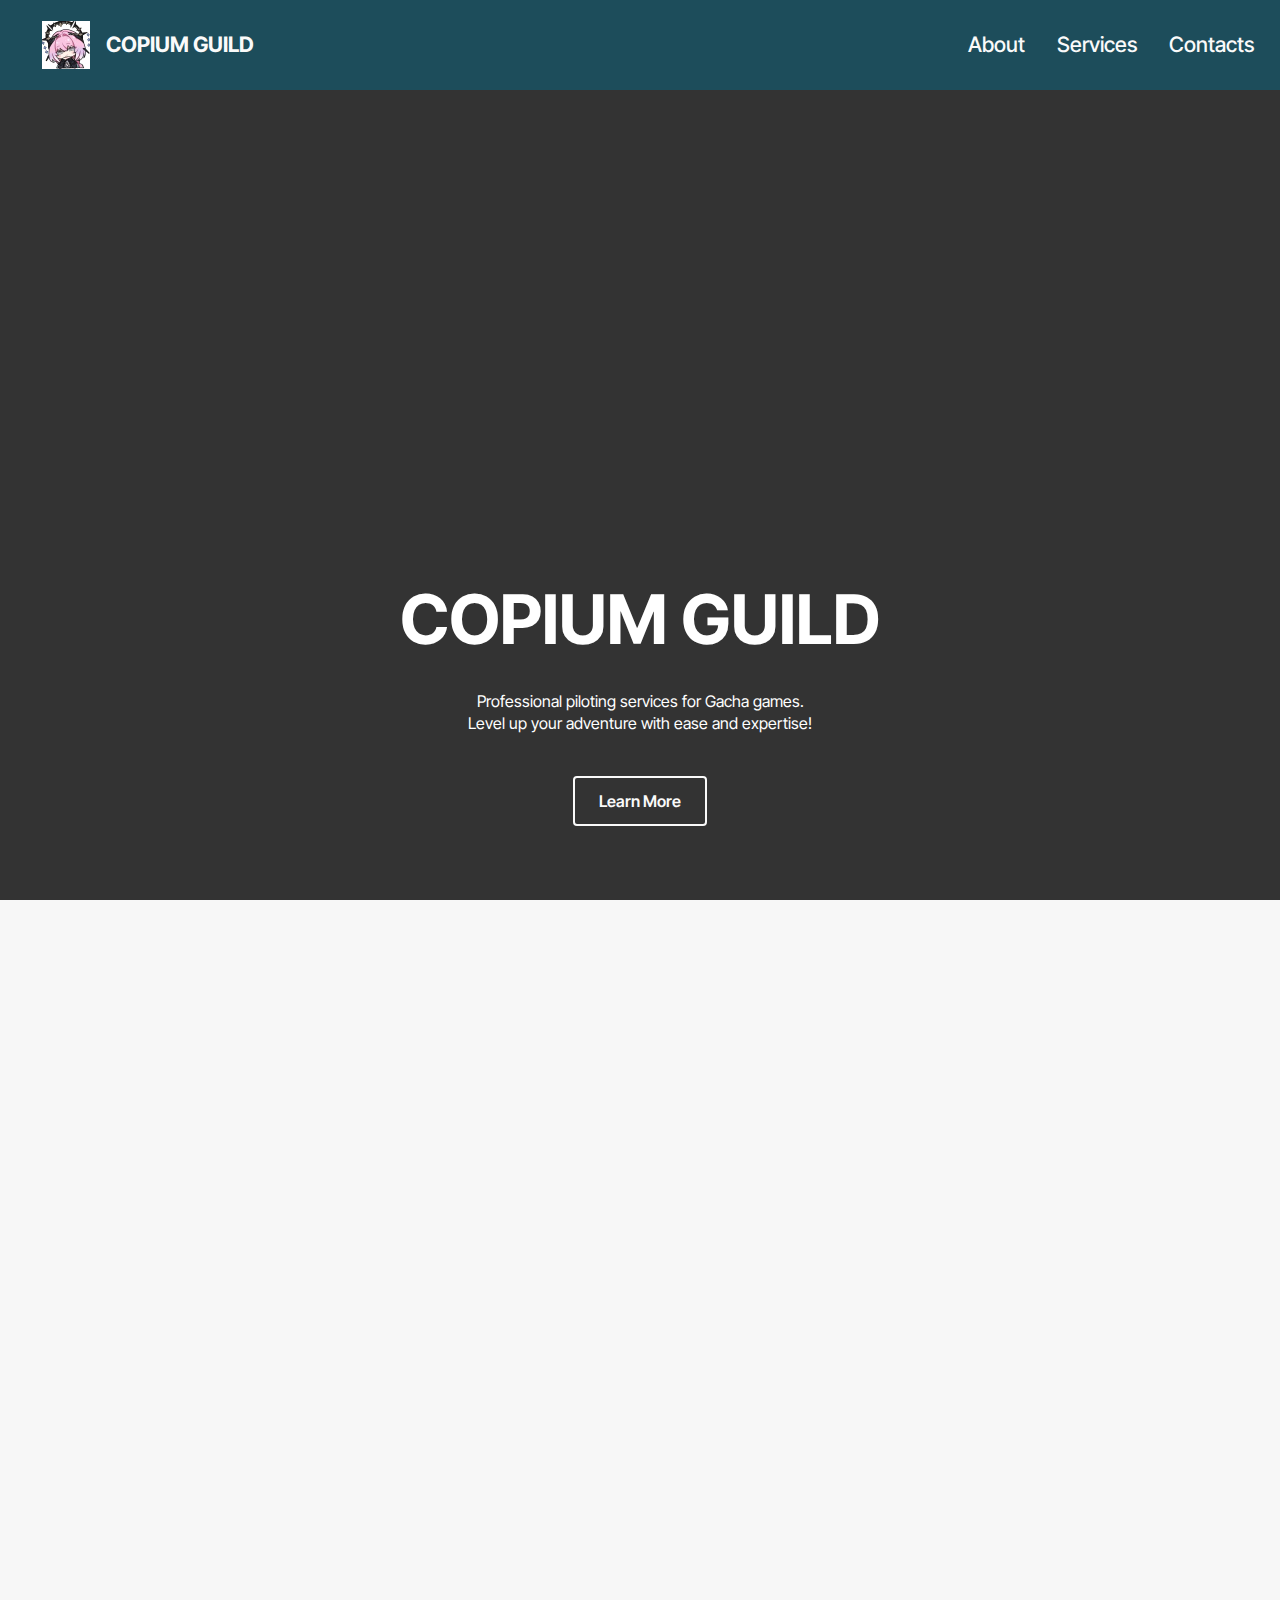
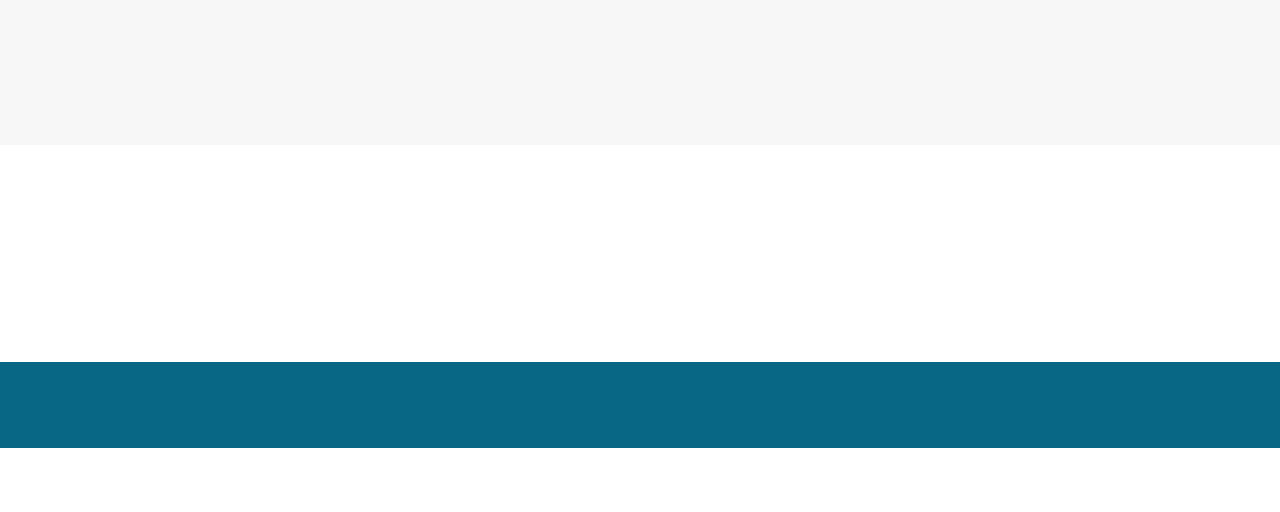
==== commit 9987f901: "Update index.html" ====
--- a/index.html
+++ b/index.html
@@ -40,7 +40,7 @@
 						<img src="assets/images/twitter-mmr-waai2024.11.131856662565855941118gcqwwayaaaao-wo-96x96.jpg" alt="Mobirise Website Builder" style="height: 3rem;">
 					</a>
 				</span>
-				<span class="navbar-caption-wrap"><a class="navbar-caption text-white text-primary display-4" href="index.html">COPIUM GUILDS</a></span>
+				<span class="navbar-caption-wrap"><a class="navbar-caption text-white text-primary display-4" href="index.html">COPIUM GUILD</a></span>
 			</div>
 			<button class="navbar-toggler" type="button" data-toggle="collapse" data-bs-toggle="collapse" data-target="#navbarSupportedContent" data-bs-target="#navbarSupportedContent" aria-controls="navbarNavAltMarkup" aria-expanded="false" aria-label="Toggle navigation">
 				<div class="hamburger">
@@ -54,10 +54,10 @@
 				<ul class="navbar-nav nav-dropdown nav-right" data-app-modern-menu="true"><li class="nav-item">
 						<a class="nav-link link text-white text-primary display-4" href="about.html">About</a>
 					</li><li class="nav-item">
-						<a class="nav-link link text-white text-primary display-4" href="index.html" aria-expanded="false">Services</a>
+						<a class="nav-link link text-white text-primary display-4" href="#features017-1r" aria-expanded="false">Services</a>
 					</li>
 					<li class="nav-item">
-						<a class="nav-link link text-white text-primary display-4" href="page2.html">Contacts</a>
+						<a class="nav-link link text-white text-primary display-4" href="contacts.html">Contacts</a>
 					</li></ul>
 				
 				
--- a/assets/mobirise/css/mbr-additional.css
+++ b/assets/mobirise/css/mbr-additional.css
@@ -742,49 +742,6 @@
     padding-left: 16px;
     padding-right: 16px;
   }
-}
-.cid-uwQDNIb9LK {
-  display: flex;
-}
-@media (min-width: 768px) {
-  .cid-uwQDNIb9LK {
-    align-items: flex-end;
-  }
-  .cid-uwQDNIb9LK .row {
-    justify-content: center;
-  }
-  .cid-uwQDNIb9LK .content-wrap {
-    padding: 1rem 3rem;
-  }
-}
-@media (max-width: 991px) and (min-width: 768px) {
-  .cid-uwQDNIb9LK .content-wrap {
-    min-width: 50%;
-  }
-}
-@media (max-width: 767px) {
-  .cid-uwQDNIb9LK {
-    -webkit-align-items: center;
-    align-items: flex-end;
-  }
-  .cid-uwQDNIb9LK .mbr-row {
-    -webkit-justify-content: center;
-    justify-content: center;
-  }
-  .cid-uwQDNIb9LK .content-wrap {
-    width: 100%;
-  }
-}
-.cid-uwQDNIb9LK .mbr-section-title,
-.cid-uwQDNIb9LK .mbr-section-subtitle {
-  text-align: center;
-}
-.cid-uwQDNIb9LK .mbr-text,
-.cid-uwQDNIb9LK .mbr-section-btn {
-  text-align: center;
-}
-.cid-uwQDNIb9LK .mbr-section-title {
-  text-align: center;
 }
 .cid-uwQEiU1fhK {
   z-index: 1000;
@@ -1365,6 +1322,49 @@
     padding: 1rem;
   }
 }
+.cid-uwQDNIb9LK {
+  display: flex;
+}
+@media (min-width: 768px) {
+  .cid-uwQDNIb9LK {
+    align-items: flex-end;
+  }
+  .cid-uwQDNIb9LK .row {
+    justify-content: center;
+  }
+  .cid-uwQDNIb9LK .content-wrap {
+    padding: 1rem 3rem;
+  }
+}
+@media (max-width: 991px) and (min-width: 768px) {
+  .cid-uwQDNIb9LK .content-wrap {
+    min-width: 50%;
+  }
+}
+@media (max-width: 767px) {
+  .cid-uwQDNIb9LK {
+    -webkit-align-items: center;
+    align-items: flex-end;
+  }
+  .cid-uwQDNIb9LK .mbr-row {
+    -webkit-justify-content: center;
+    justify-content: center;
+  }
+  .cid-uwQDNIb9LK .content-wrap {
+    width: 100%;
+  }
+}
+.cid-uwQDNIb9LK .mbr-section-title,
+.cid-uwQDNIb9LK .mbr-section-subtitle {
+  text-align: center;
+}
+.cid-uwQDNIb9LK .mbr-text,
+.cid-uwQDNIb9LK .mbr-section-btn {
+  text-align: center;
+}
+.cid-uwQDNIb9LK .mbr-section-title {
+  text-align: center;
+}
 .cid-uwQSrrpqgI {
   padding-top: 1rem;
   padding-bottom: 1rem;
@@ -1470,6 +1470,11 @@
   display: flex;
   justify-content: center;
   align-items: center;
+}
+@media (max-width: 768px) {
+  .cid-uwQSrrpqgI .embla__button {
+    display: none;
+  }
 }
 .cid-uwQSrrpqgI .embla__button:disabled {
   cursor: default;
--- a/assets/mobirise/css/mbr-additional.css
+++ b/assets/mobirise/css/mbr-additional.css
@@ -742,49 +742,6 @@
     padding-left: 16px;
     padding-right: 16px;
   }
-}
-.cid-uwQDNIb9LK {
-  display: flex;
-}
-@media (min-width: 768px) {
-  .cid-uwQDNIb9LK {
-    align-items: flex-end;
-  }
-  .cid-uwQDNIb9LK .row {
-    justify-content: center;
-  }
-  .cid-uwQDNIb9LK .content-wrap {
-    padding: 1rem 3rem;
-  }
-}
-@media (max-width: 991px) and (min-width: 768px) {
-  .cid-uwQDNIb9LK .content-wrap {
-    min-width: 50%;
-  }
-}
-@media (max-width: 767px) {
-  .cid-uwQDNIb9LK {
-    -webkit-align-items: center;
-    align-items: flex-end;
-  }
-  .cid-uwQDNIb9LK .mbr-row {
-    -webkit-justify-content: center;
-    justify-content: center;
-  }
-  .cid-uwQDNIb9LK .content-wrap {
-    width: 100%;
-  }
-}
-.cid-uwQDNIb9LK .mbr-section-title,
-.cid-uwQDNIb9LK .mbr-section-subtitle {
-  text-align: center;
-}
-.cid-uwQDNIb9LK .mbr-text,
-.cid-uwQDNIb9LK .mbr-section-btn {
-  text-align: center;
-}
-.cid-uwQDNIb9LK .mbr-section-title {
-  text-align: center;
 }
 .cid-uwQEiU1fhK {
   z-index: 1000;
@@ -1365,6 +1322,49 @@
     padding: 1rem;
   }
 }
+.cid-uwQDNIb9LK {
+  display: flex;
+}
+@media (min-width: 768px) {
+  .cid-uwQDNIb9LK {
+    align-items: flex-end;
+  }
+  .cid-uwQDNIb9LK .row {
+    justify-content: center;
+  }
+  .cid-uwQDNIb9LK .content-wrap {
+    padding: 1rem 3rem;
+  }
+}
+@media (max-width: 991px) and (min-width: 768px) {
+  .cid-uwQDNIb9LK .content-wrap {
+    min-width: 50%;
+  }
+}
+@media (max-width: 767px) {
+  .cid-uwQDNIb9LK {
+    -webkit-align-items: center;
+    align-items: flex-end;
+  }
+  .cid-uwQDNIb9LK .mbr-row {
+    -webkit-justify-content: center;
+    justify-content: center;
+  }
+  .cid-uwQDNIb9LK .content-wrap {
+    width: 100%;
+  }
+}
+.cid-uwQDNIb9LK .mbr-section-title,
+.cid-uwQDNIb9LK .mbr-section-subtitle {
+  text-align: center;
+}
+.cid-uwQDNIb9LK .mbr-text,
+.cid-uwQDNIb9LK .mbr-section-btn {
+  text-align: center;
+}
+.cid-uwQDNIb9LK .mbr-section-title {
+  text-align: center;
+}
 .cid-uwQSrrpqgI {
   padding-top: 1rem;
   padding-bottom: 1rem;
@@ -1470,6 +1470,11 @@
   display: flex;
   justify-content: center;
   align-items: center;
+}
+@media (max-width: 768px) {
+  .cid-uwQSrrpqgI .embla__button {
+    display: none;
+  }
 }
 .cid-uwQSrrpqgI .embla__button:disabled {
   cursor: default;
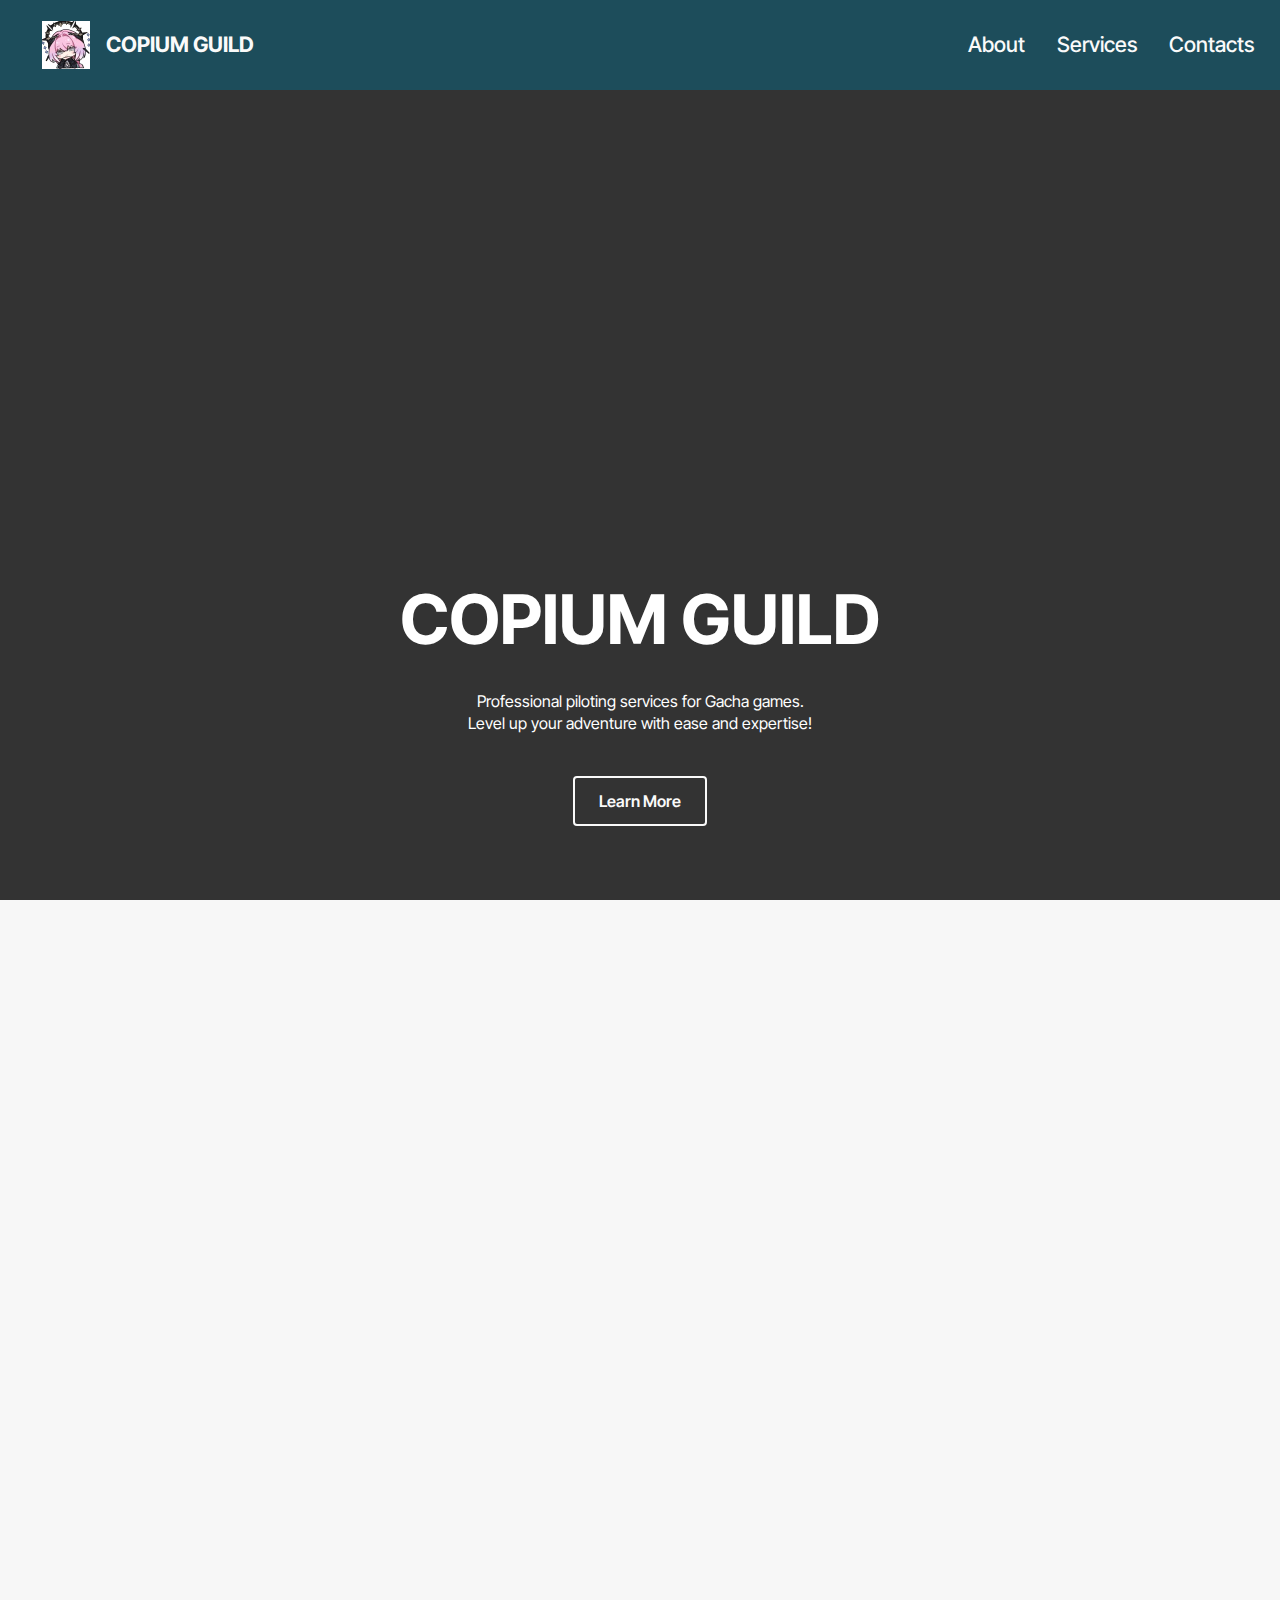
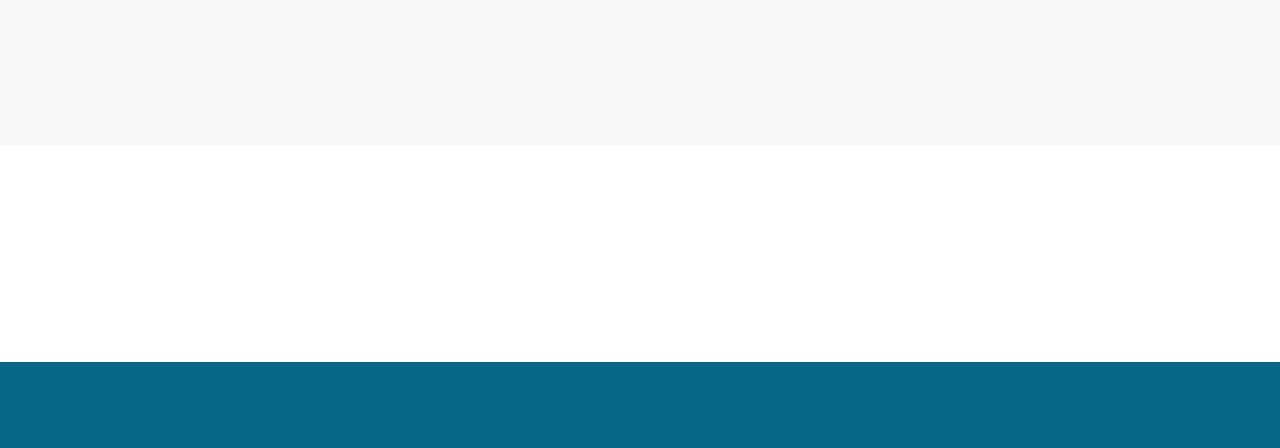
==== commit 59f8da28: "Update index.html" ====
--- a/index.html
+++ b/index.html
@@ -90,7 +90,7 @@
 				<div class="col-12 content-head">
 					<div class="mbr-section-head mb-5">
 						<h4 class="mbr-section-title mbr-fonts-style align-center mb-0 display-2">
-							<strong>Services Available</strong></h4>
+							<strong>Available Services</strong></h4>
 						
 					</div>
 				</div>
@@ -239,8 +239,7 @@
             </div>
         </div>
     </div>
-</section><section class="display-7" style="padding: 0;align-items: center;justify-content: center;flex-wrap: wrap;    align-content: center;display: flex;position: relative;height: 4rem;"><a href="https://mobiri.se/3644072" style="flex: 1 1;height: 4rem;position: absolute;width: 100%;z-index: 1;"><img alt="" style="height: 4rem;" src="[data-uri]"></a><p style="margin: 0;text-align: center;" class="display-7">&#8204;</p><a style="z-index:1" href="https://mobirise.com/drag-drop-website-builder.html">Drag and Drop Website Builder</a></section><script src="assets/bootstrap/js/bootstrap.bundle.min.js"></script>  <script src="assets/smoothscroll/smooth-scroll.js"></script>  <script src="assets/ytplayer/index.js"></script>  <script src="assets/dropdown/js/navbar-dropdown.js"></script>  <script src="assets/vimeoplayer/player.js"></script>  <script src="assets/embla/embla.min.js"></script>  <script src="assets/embla/script.js"></script>  <script src="assets/theme/js/script.js"></script>  
-  
+</section><script src="assets/bootstrap/js/bootstrap.bundle.min.js"></script>  <script src="assets/smoothscroll/smooth-scroll.js"></script>  <script src="assets/ytplayer/index.js"></script>  <script src="assets/dropdown/js/navbar-dropdown.js"></script>  <script src="assets/vimeoplayer/player.js"></script>  <script src="assets/embla/embla.min.js"></script>  <script src="assets/embla/script.js"></script>  <script src="assets/theme/js/script.js"></script>  
   
  <div id="scrollToTop" class="scrollToTop mbr-arrow-up"><a style="text-align: center;"><i class="mbr-arrow-up-icon mbr-arrow-up-icon-cm cm-icon cm-icon-smallarrow-up"></i></a></div>
     <input name="animation" type="hidden">
